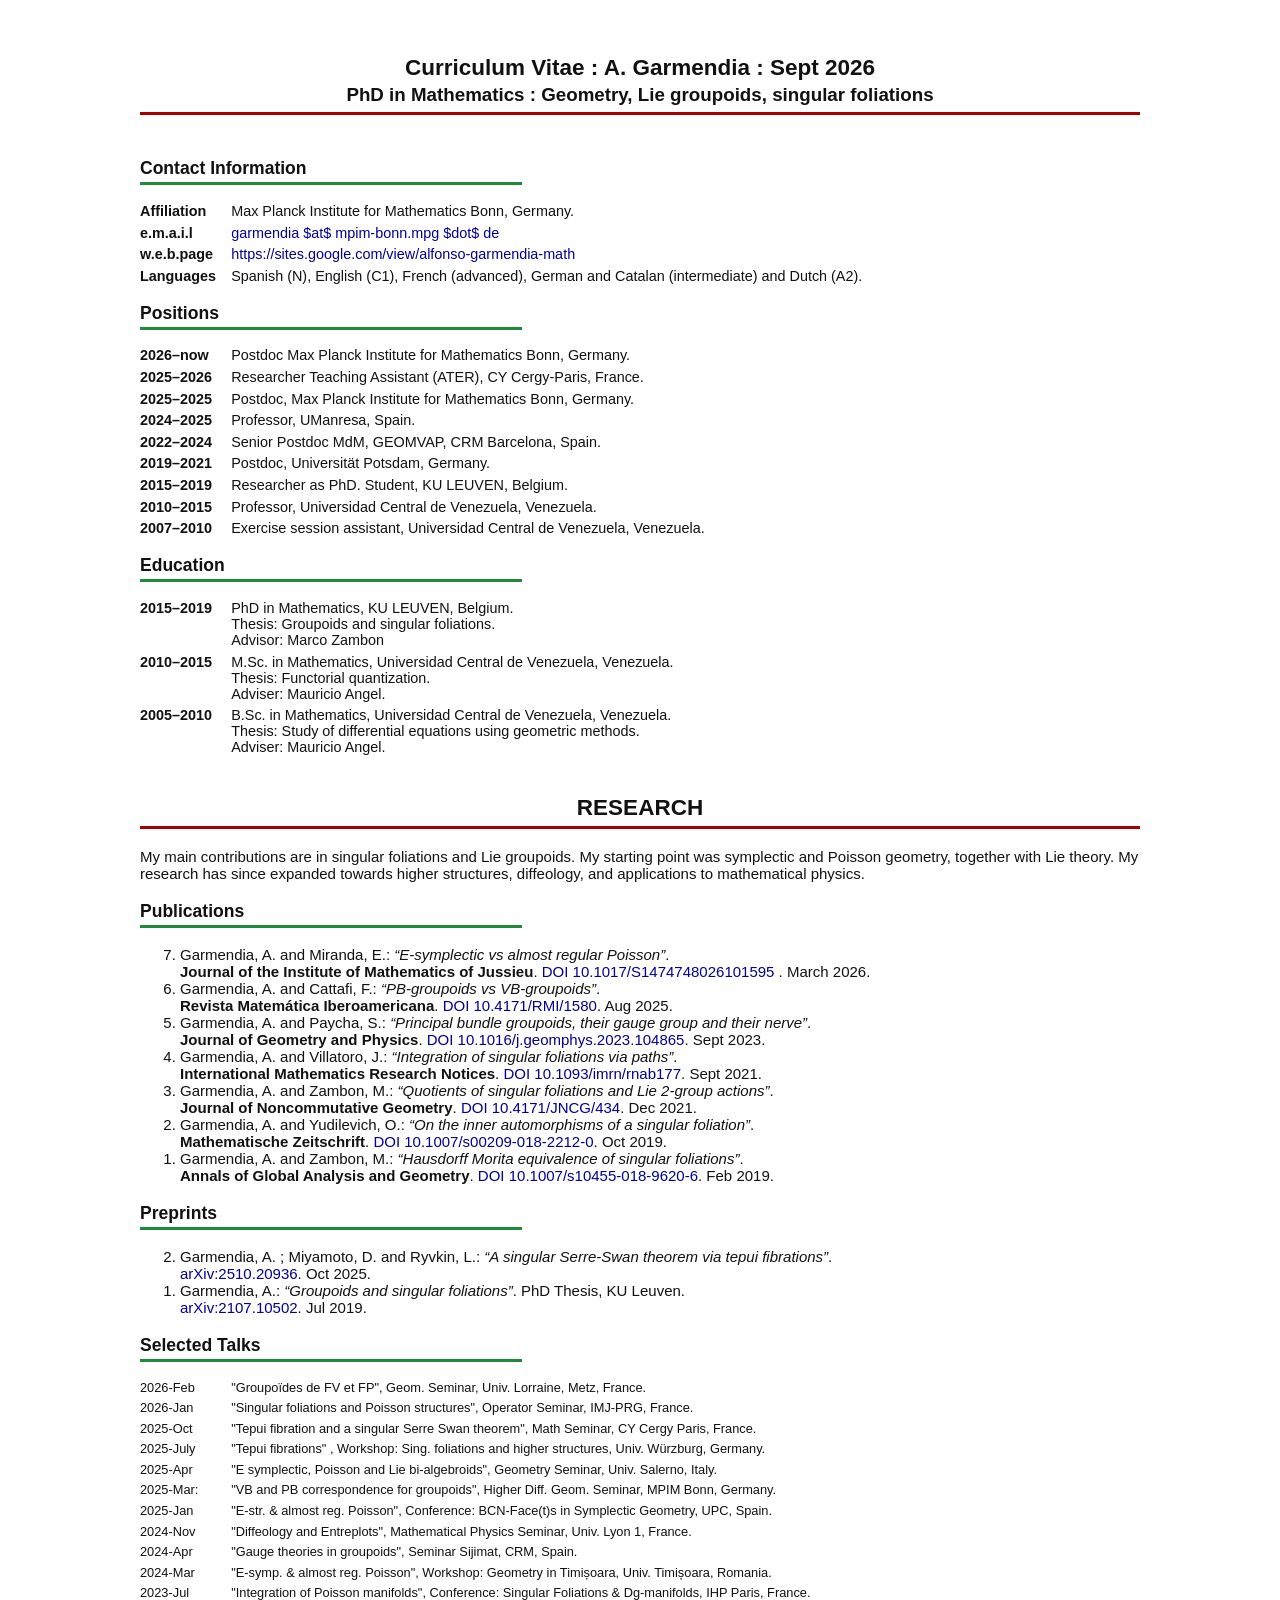
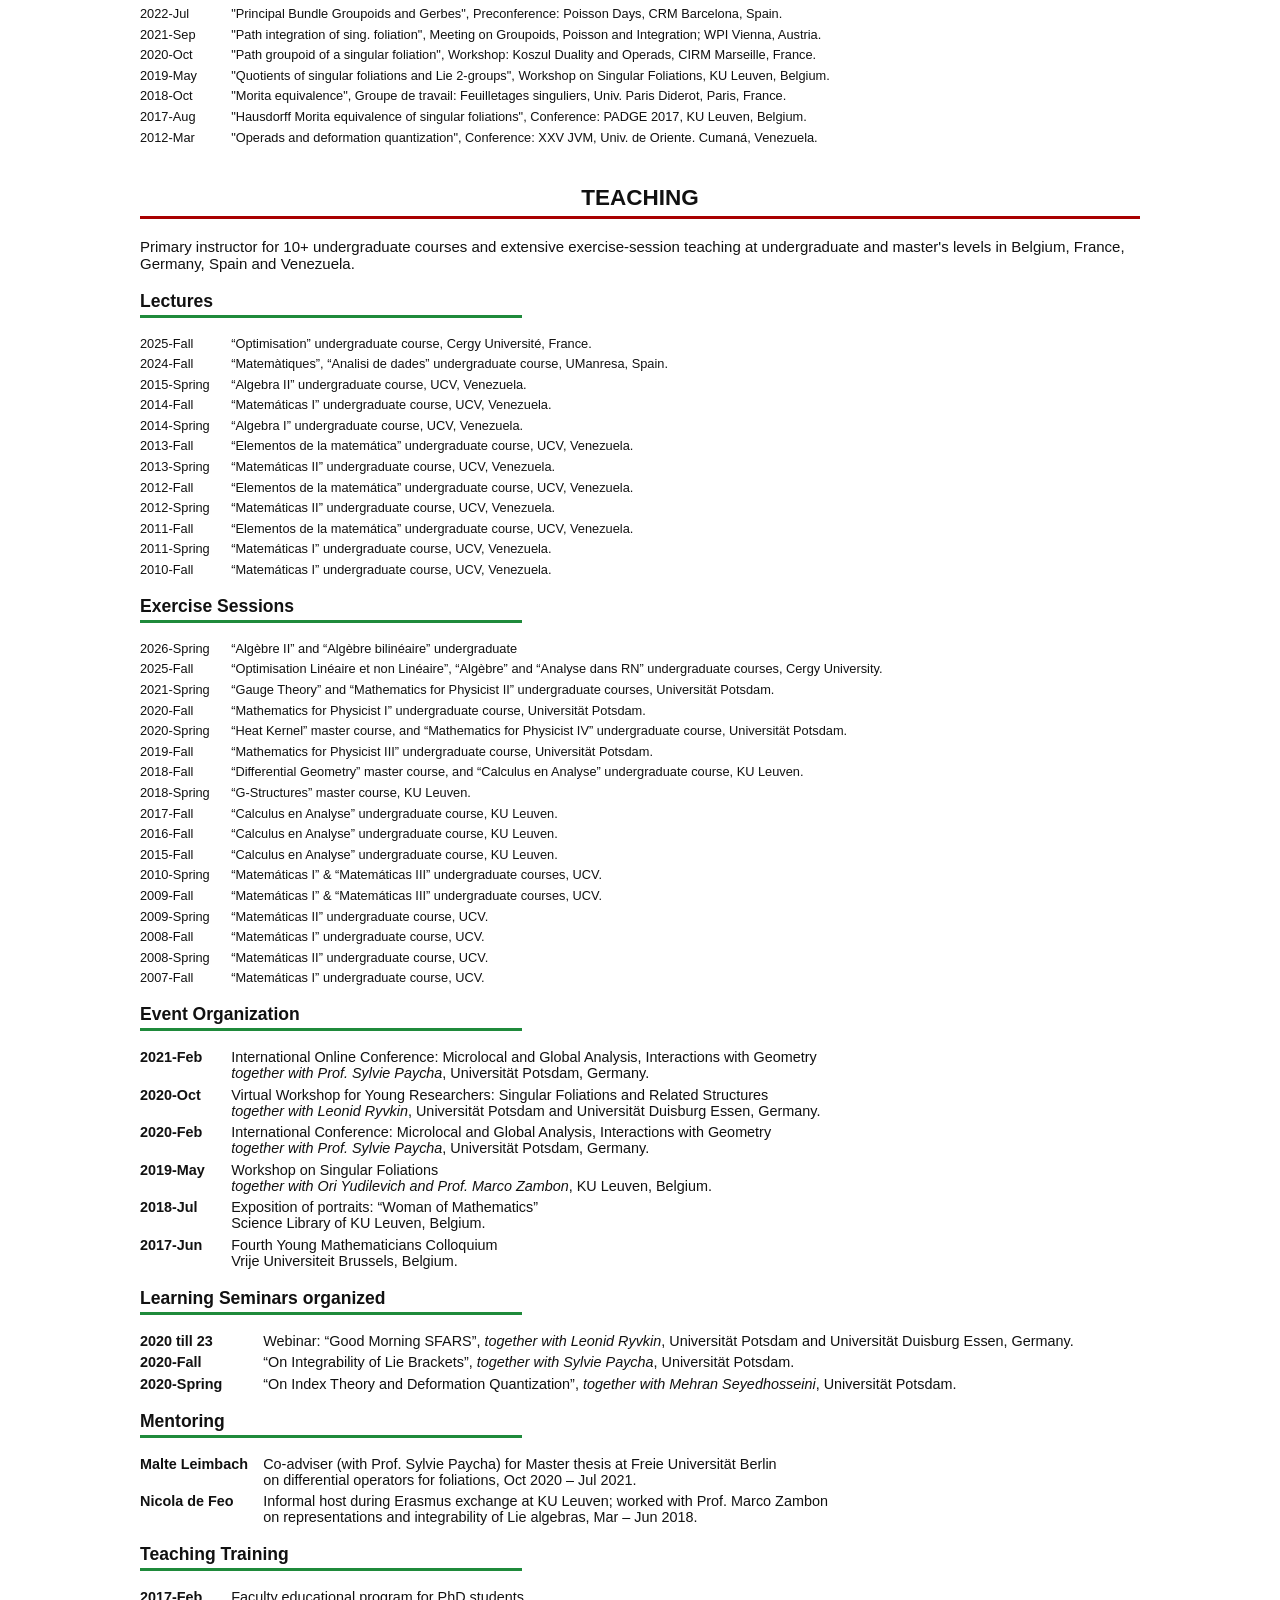
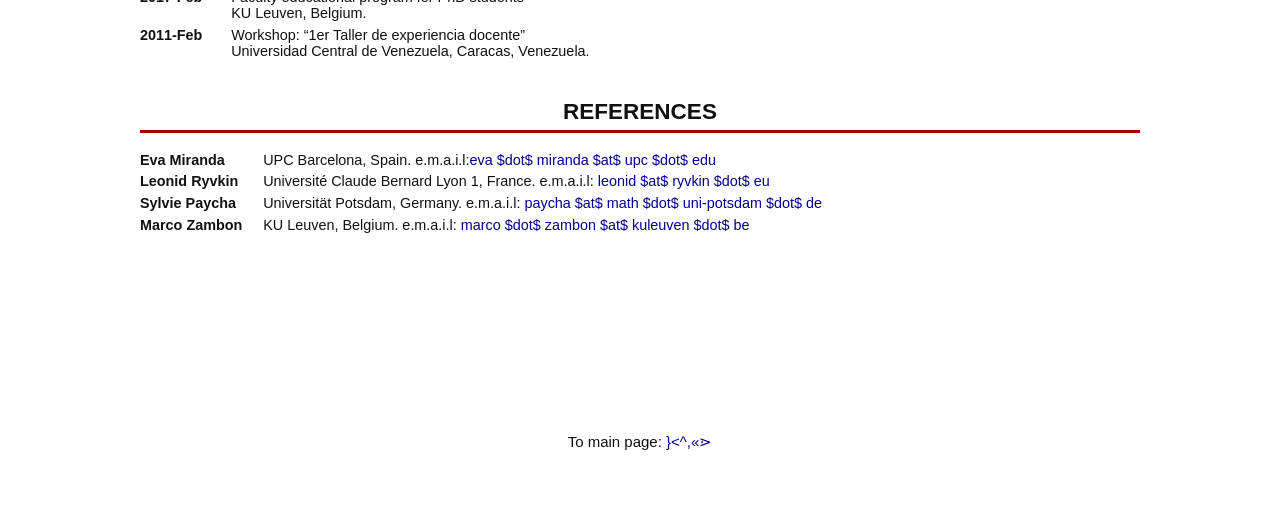
==== cv/index.html @ bbdfc066 "Add footer with link to main page Added a footer with a link to the main page." ====
<!DOCTYPE html>
<html lang="en">


<!-- ////////// POSITIONS, EDUCATION, RESEARCH, PREPRINTS, TALKS ////////// -->
  <head>
	<link rel="stylesheet" href="../styles/cvstyles.css">
    <meta charset="utf-8">
    <meta name="author" content="CV A. Garmendia">
    <meta name="description" content="A. Garmendia's cv">
	<meta name="viewport" content="width=device-width, initial-scale=1.0">
    <title>CV A. Garmendia</title>
    <style>
    	@media print {
    	.page-break {
    	page-break-after: always; 
    	break-before: page;        
    	}
    	.no-break {
    	break-inside: avoid;
    	page-break-inside: avoid; 
    	}
    	.page-end {
        display: none;
    	}
    	}
    </style> <!-- /A1\SOL/\f0-M\n5/DAY-->
  </head>
  
  <body>
    
    <header>
      <div class="htaco">
      <!--	<div style="margin-top: 20px;"></div>
       	<hr style="border: 2px solid var(--col); width: 100%;"> -->
      	<h2 class="bhsec">
			Curriculum Vitae : <br class="mob"> A. Garmendia : Sept 2026 <br>
			<small> PhD in Mathematics :<br class="mob"> Geometry, Lie groupoids, singular foliations </small> 
		</h2>
      </div>
    </header>
    
    <main>
    	
 <div style="margin-top: -10px;"></div>
 <div class="taco">


<!-- ////////// CONTACT ////////// -->
	 
	 <h3 class="hsec">Contact Information</h3>
	<dl class="cvlist">
		 
		<dt>Affiliation</dt>
		<dd>Max Planck Institute for Mathematics Bonn, Germany.</dd>
			
		<dt>e.m.a.i.l</dt>
		<dd style="color:var(--lcol)">garmendia $at$ mpim-bonn.mpg $dot$ de</dd>
			
		<dt>w.e.b.page</dt>
		<dd><a href="https://sites.google.com/view/alfonso-garmendia-math">https://sites.google.com/view/alfonso-garmendia-math</a></dd>

		<dt>Languages</dt>
		<dd>Spanish (N), English (C1), French (advanced), German and Catalan (intermediate) and Dutch (A2).</dd>
		
	
	</dl>

<!-- ////////// POSITIONS ////////// -->
	 
<h3 class="hsec">Positions</h3>
	<dl class="cvlist">
		 
		<dt>2026–now </dt>
		<dd> Postdoc Max Planck Institute for Mathematics Bonn, Germany.</dd>
			
		<dt>2025–2026</dt>
		<dd>Researcher Teaching Assistant (ATER), CY Cergy-Paris, France.</dd>
			
		<dt>2025–2025</dt>
		<dd>Postdoc, Max Planck Institute for Mathematics Bonn, Germany.</dd>
		
		<dt>2024–2025</dt>
		<dd>Professor, UManresa, Spain.</dd>
		
		<dt>2022–2024</dt>
		<dd>Senior Postdoc MdM, GEOMVAP, CRM Barcelona, Spain.</dd>
		
		<dt>2019–2021</dt>
		<dd>Postdoc, Universität Potsdam, Germany.</dd>
		
		<dt>2015–2019</dt>
		<dd>Researcher as PhD. Student, KU LEUVEN, Belgium.</dd>
		
		<dt>2010–2015</dt>
		<dd>Professor, Universidad Central de Venezuela, Venezuela.</dd>
		
		<dt>2007–2010</dt>
		<dd>Exercise session assistant, Universidad Central de Venezuela, Venezuela.</dd>
	
	</dl>


<!-- ////////// EDUCATION ////////// -->
	 
<h3 class="hsec">Education</h3>
	<dl class="cvlist">
		
		<dt>2015–2019</dt>
		<dd>PhD in Mathematics, KU LEUVEN, Belgium.<br>
			Thesis: Groupoids and singular foliations.<br>
			Advisor: Marco Zambon
		</dd>
				
		<dt>2010–2015</dt>
		<dd>M.Sc. in Mathematics, Universidad Central de Venezuela, Venezuela.<br>
		Thesis: Functorial quantization.<br>
			Adviser: Mauricio Angel.
		</dd>
							
		<dt>2005–2010</dt>
		<dd>B.Sc. in Mathematics, Universidad Central de Venezuela, Venezuela.<br>
			Thesis: Study of differential equations using geometric methods.<br>
			Adviser: Mauricio Angel.
		</dd>
					
	</dl>


<!-- ////////// RESEARCH ////////// -->
 
<div class="no-break">		    
 
 <h2 class="bhsec">RESEARCH</h2>
 	
 <p>My main contributions are in singular foliations and Lie groupoids. My starting point was symplectic and Poisson geometry, together with Lie theory.<br class="mob"> My research has since expanded towards higher structures, diffeology, and applications to mathematical physics.</p>
	
 	<h3 class="hsec"> Publications</h3>
 		<ol reversed>
		 
			<li>Garmendia, A. and Miranda, E.: <i>“E-symplectic vs almost regular Poisson”</i>. <br>
				<strong>Journal of the Institute of Mathematics of Jussieu</strong>.<br class="mob">
 				<a href="https://doi.org/10.1017/S1474748026101595"> DOI 10.1017/S1474748026101595  </a>.  March 2026.
 			</li>
			
 			<li>Garmendia, A. and Cattafi, F.: <i>“PB-groupoids vs VB-groupoids”</i>. <br>
				<strong>Revista Matemática Iberoamericana</strong>.<br class="mob">
 				<a href="https://ems.press/journals/rmi/articles/14299013"> DOI 10.4171/RMI/1580</a>. Aug 2025.
 			</li>
			
 			<li>Garmendia, A. and Paycha, S.: <i>“Principal bundle groupoids, their gauge group and their nerve”</i>. <br>
 				<strong>Journal of Geometry and Physics</strong>.<br class="mob">
 				<a href="https://doi.org/10.1016/j.geomphys.2023.104865" target="_blank">DOI 10.1016/j.geomphys.2023.104865</a>. Sept 2023.
 			</li>
			
 			<li>Garmendia, A. and Villatoro, J.: <i>“Integration of singular foliations via paths”</i>. <br>
 				<strong>International Mathematics Research Notices</strong>.<br class="mob">
 				<a href="https://doi.org/10.1093/imrn/rnab177" target="_blank">DOI 10.1093/imrn/rnab177</a>. Sept 2021.
 			</li>
			
 			<li>Garmendia, A. and Zambon, M.: <i>“Quotients of singular foliations and Lie 2-group actions”</i>.<br> 
 				<strong>Journal of Noncommutative Geometry</strong>.<br class="mob">
				<a href="https://ems.press/journals/jncg/articles/3769636" target="_blank">DOI 10.4171/JNCG/434</a>. Dec 2021.
 			</li>
			
			
 			<li>Garmendia, A. and Yudilevich, O.: <i>“On the inner automorphisms of a singular foliation”</i>. <br>
 				<strong>Mathematische Zeitschrift</strong>.<br class="mob"> <a href="https://doi.org/10.1007/s00209-018-2212-0" target="_blank">DOI 10.1007/s00209-018-2212-0</a>. Oct 2019.
 			</li>
			
 			<li>Garmendia, A. and Zambon, M.: <i>“Hausdorff Morita equivalence of singular foliations”</i>. <br>
 				<strong>Annals of Global Analysis and Geometry</strong>.<br class="mob">
				<a href="https://doi.org/10.1007/s10455-018-9620-6" target="_blank">DOI 10.1007/s10455-018-9620-6</a>. Feb 2019.
 			</li>
		
 		</ol>

<!-- ////////// PREPRINTS ////////// -->
	 
 	<h3 class="hsec">Preprints</h3>
 		<ol reversed>
		 
			<li>Garmendia, A. ; Miyamoto, D. and Ryvkin, L.: <i>“A singular Serre-Swan theorem via tepui fibrations”</i>. <br>
 				<a href="https://arxiv.org/abs/2510.20936" target="_blank">arXiv:2510.20936</a>. Oct 2025.
 			</li>
			
 			<li>Garmendia, A.: <i>“Groupoids and singular foliations”</i>. PhD Thesis, KU Leuven. <br>
 				<a href="https://arxiv.org/abs/2107.10502" target="_blank">arXiv:2107.10502</a>. Jul 2019.
 			</li>
		
 		</ol>
</div>
<!-- ////////// TALKS ////////// -->
	
<h3 class="hsec">Selected Talks</h3>
 	<dl class="scvlist">
		
		<dt>2026-Feb</dt>
		<dd>"Groupoïdes de FV et FP", Geom. Seminar, Univ. Lorraine, Metz, France.</dd>
		
		<dt>2026-Jan</dt>
		<dd>"Singular foliations and Poisson structures", Operator Seminar, IMJ-PRG, France.</dd>

		<dt>2025-Oct</dt>
		<dd>"Tepui fibration and a singular Serre Swan theorem", Math Seminar, CY Cergy Paris, France.</dd>
		
       <!-- <dt>2025-Aug: Tepui fibration: Fibrations whose fibers jump dimension and with a notion of smoothness</dt>
		<dd> Higher Differential Geometry Seminar, MPIM Bonn, Germany.</dd> -->
		
		<dt>2025-July </dt>
		<dd>"Tepui fibrations" , Workshop: Sing. foliations and higher structures, Univ. Würzburg, Germany.</dd>
		
	<!--	<dt>2025-May</dt>
 		<dd> "E symplectic and almost regular Poisson", Symplectic Seminar, Uni Köln, Germany.</dd>
		-->
		
		<dt>2025-Apr</dt>
 		<dd> "E symplectic, Poisson and Lie bi-algebroids", Geometry Seminar, Univ. Salerno, Italy.</dd>
 					
 		<dt>2025-Mar:</dt>
 		<dd>"VB and PB correspondence for groupoids", Higher Diff. Geom. Seminar, MPIM Bonn, Germany.</dd>
 			
 	    <dt>2025-Jan</dt>
 		<dd>"E-str. & almost reg. Poisson", Conference: BCN-Face(t)s in Symplectic Geometry, UPC, Spain.</dd>
 				
 		<dt>2024-Nov</dt>
 		<dd>"Diffeology and Entreplots", Mathematical Physics Seminar, Univ. Lyon 1, France.</dd>
 					
	<dt>2024-Apr</dt>
 		<dd>"Gauge theories in groupoids", Seminar Sijimat, CRM, Spain.</dd>
 						
  	<!--		<dt>2024-Mar: E-symplectic and almost regular Poisson</dt>
 		<dd>b-Day, Universitat Politècnica de Catalunya, Spain.</dd> 
		-->
 							
 		<dt>2024-Mar</dt>
 		<dd>"E-symp. & almost reg. Poisson", Workshop: Geometry in Timișoara, Univ. Timișoara, Romania.</dd>
 						
 		<dt>2023-Jul</dt>
 		<dd>"Integration of Poisson manifolds", Conference: Singular Foliations & Dg-manifolds, IHP Paris, France.</dd>
 									
 	<!--	<dt>2023-Jan: Groupoids and Deformation quantization</dt>
 		<dd>44th Winter School on Geometry and Physics, Srní, Czech Republic.</dd> -->
 										
 		<dt>2022-Jul</dt>
 		<dd>"Principal Bundle Groupoids and Gerbes", Preconference: Poisson Days, CRM Barcelona, Spain.</dd>

 		<dt>2021-Sep </dt>
 		<dd>"Path integration of sing. foliation", Meeting on Groupoids, Poisson and Integration; WPI Vienna, Austria.</dd>
 												
 		<dt>2020-Oct</dt>
 		<dd>"Path groupoid of a singular foliation", Workshop: Koszul Duality and Operads, CIRM Marseille, France.</dd>
																		
 		<dt>2019-May</dt>
 		<dd>"Quotients of singular foliations and Lie 2-groups", Workshop on Singular Foliations, KU Leuven, Belgium.</dd>
 															
 		<dt>2018-Oct</dt>
 		<dd>"Morita equivalence", Groupe de travail: Feuilletages singuliers, Univ. Paris Diderot, Paris, France.</dd>
 																
 		<dt>2017-Aug</dt>
 		<dd>"Hausdorff Morita equivalence of singular foliations", Conference: PADGE 2017, KU Leuven, Belgium.</dd>

		<dt>2012-Mar</dt>
		<dd> "Operads and deformation quantization", Conference: XXV JVM, Univ. de Oriente. Cumaná, Venezuela. </dd>
		
	</dl>

 <!-- ========== TEACH ========== -->
<div class="no-break">
<!-- <div class="page-break"></div> -->
		 
 <h2 class="bhsec">TEACHING</h2>
	 
 	<p>Primary instructor for 10+ undergraduate courses and extensive exercise-session teaching at undergraduate and master's levels in Belgium, France, Germany, Spain and Venezuela.</p>
 	
 	<h3 class="hsec">Lectures</h3>
 		<dl class="scvlist">
		 
			<dt>2025-Fall</dt><dd>“Optimisation” undergraduate course, Cergy Université, France.</dd>
 			<dt>2024-Fall</dt><dd>“Matemàtiques”, “Analisi de dades” undergraduate course, UManresa, Spain.</dd>
 			<dt>2015-Spring</dt><dd>“Algebra II” undergraduate course, UCV, Venezuela.</dd>
 			<dt>2014-Fall</dt><dd>“Matemáticas I” undergraduate course, UCV, Venezuela.</dd>
 			<dt>2014-Spring</dt><dd>“Algebra I” undergraduate course, UCV, Venezuela.</dd>
 			<dt>2013-Fall</dt><dd>“Elementos de la matemática” undergraduate course, UCV, Venezuela.</dd>
 			<dt>2013-Spring</dt><dd>“Matemáticas II” undergraduate course, UCV, Venezuela.</dd>
 			<dt>2012-Fall</dt><dd>“Elementos de la matemática” undergraduate course, UCV, Venezuela.</dd>
 			<dt>2012-Spring</dt><dd>“Matemáticas II” undergraduate course, UCV, Venezuela.</dd>
 			<dt>2011-Fall</dt><dd>“Elementos de la matemática” undergraduate course, UCV, Venezuela.</dd>
 			<dt>2011-Spring</dt><dd>“Matemáticas I” undergraduate course, UCV, Venezuela.</dd>
 			<dt>2010-Fall</dt><dd>“Matemáticas I” undergraduate course, UCV, Venezuela.</dd>
		
		</dl>
</div>
 	<h3 class="hsec">Exercise Sessions</h3>

 		<dl class="scvlist">
		 
			<dt>2026-Spring</dt><dd> “Algèbre II” and “Algèbre bilinéaire” undergraduate </dd>
			<dt>2025-Fall</dt><dd>“Optimisation Linéaire et non Linéaire”, “Algèbre” and “Analyse dans RN” undergraduate courses, Cergy University. </dd>
 			<dt>2021-Spring</dt><dd>“Gauge Theory” and “Mathematics for Physicist II” undergraduate courses, Universität Potsdam.</dd>
 			<dt>2020-Fall</dt><dd>“Mathematics for Physicist I” undergraduate course, Universität Potsdam.</dd>
 			<dt>2020-Spring</dt><dd>“Heat Kernel” master course, and “Mathematics for Physicist IV” undergraduate course, Universität Potsdam.</dd>
 			<dt>2019-Fall</dt><dd>“Mathematics for Physicist III” undergraduate course, Universität Potsdam.</dd>
 			<dt>2018-Fall</dt><dd>“Differential Geometry” master course, and “Calculus en Analyse” undergraduate course, KU Leuven.</dd>
 			<dt>2018-Spring</dt><dd>“G-Structures” master course, KU Leuven.</dd>
 			<dt>2017-Fall</dt><dd>“Calculus en Analyse” undergraduate course, KU Leuven.</dd>
 			<dt>2016-Fall</dt><dd>“Calculus en Analyse” undergraduate course, KU Leuven.</dd>
 			<dt>2015-Fall</dt><dd>“Calculus en Analyse” undergraduate course, KU Leuven.</dd>
 			<dt>2010-Spring</dt><dd>“Matemáticas I” & “Matemáticas III” undergraduate courses, UCV.</dd>
 			<dt>2009-Fall</dt><dd>“Matemáticas I” & “Matemáticas III” undergraduate courses, UCV.</dd>
 			<dt>2009-Spring</dt><dd>“Matemáticas II” undergraduate course, UCV.</dd>
 			<dt>2008-Fall</dt><dd>“Matemáticas I” undergraduate course, UCV.</dd>
 			<dt>2008-Spring</dt><dd>“Matemáticas II” undergraduate course, UCV.</dd>
 			<dt>2007-Fall</dt><dd>“Matemáticas I” undergraduate course, UCV.</dd>
		
		</dl>

 	 <div class="no-break">	
 	<h3 class="hsec">Event Organization</h3>
 		<dl class="cvlist">
		 
 			<dt>2021-Feb</dt>
 			<dd>International Online Conference: Microlocal and Global Analysis, Interactions with Geometry<br>
 					<em>together with Prof. Sylvie Paycha</em>, Universität Potsdam, Germany.</dd>
 				
 			<dt>2020-Oct</dt>
 			<dd>Virtual Workshop for Young Researchers: Singular Foliations and Related Structures<br>
 					<em>together with Leonid Ryvkin</em>, Universität Potsdam and Universität Duisburg Essen, Germany.</dd>
 					
 			<dt>2020-Feb</dt>
 			<dd>International Conference: Microlocal and Global Analysis, Interactions with Geometry<br>
 					<em>together with Prof. Sylvie Paycha</em>, Universität Potsdam, Germany.</dd>
 						
 			<dt>2019-May</dt>
 			<dd>Workshop on Singular Foliations<br>
 					<em>together with Ori Yudilevich and Prof. Marco Zambon</em>, KU Leuven, Belgium.</dd>
 							
 			<dt>2018-Jul</dt>
 			<dd>Exposition of portraits: “Woman of Mathematics”<br>
 					Science Library of KU Leuven, Belgium.</dd>
 								
 			<dt>2017-Jun</dt>
 			<dd>Fourth Young Mathematicians Colloquium<br>
 				Vrije Universiteit Brussels, Belgium.</dd>
		
		</dl>
 		</div>

 	 	<div class="no-break">							
 	<h3 class="hsec"> Learning Seminars organized</h3>
 		<dl class="pcvlist">
 		 
			<dt>2020 till 23</dt>
 			<dd>Webinar: “Good Morning SFARS”, <em>together with Leonid Ryvkin</em>, Universität Potsdam and Universität Duisburg Essen, Germany.</dd>
 			<dt>2020-Fall</dt>
 			<dd>“On Integrability of Lie Brackets”, <em>together with Sylvie Paycha</em>, Universität Potsdam.</dd>
 			<dt>2020-Spring</dt>
 			<dd>“On Index Theory and Deformation Quantization”, <em>together with Mehran Seyedhosseini</em>, Universität Potsdam.</dd>
		
		</dl>
 	</div>				
 							
 	 <div class="no-break">							
 	<h3 class="hsec">Mentoring</h3>
 		<dl class="pcvlist">
 		 	
			<dt>Malte Leimbach</dt>
			<dd>Co-adviser (with Prof. Sylvie Paycha) for Master thesis at Freie Universität Berlin <br>
				on differential operators for foliations, Oct 2020 – Jul 2021.</dd>
 									
 			<dt>Nicola de Feo</dt>
 			<dd>Informal host during Erasmus exchange at KU Leuven; worked with Prof. Marco Zambon <br> 
				on representations and integrability of Lie algebras, Mar – Jun 2018.</dd>
		
		</dl>
 	</div>
 							
 	<div class="no-break">						
 	<h3 class="hsec">Teaching Training</h3>
 	<dl class="cvlist">
 		 
		<dt>2017-Feb</dt>
 		<dd>Faculty educational program for PhD students<br>
 				KU Leuven, Belgium.</dd>
 										
 		<dt>2011-Feb</dt>
 		<dd>Workshop: “1er Taller de experiencia docente”<br>
 				Universidad Central de Venezuela, Caracas, Venezuela.</dd>
	
	</dl>
 	</div>					
 									
 <div style="margin-top: 30px;"></div>



<!-- ========== REFERENCES ========== -->
<div class="no-break">
<h2 class="bhsec">REFERENCES</h2>

<div onselectstart="return false" onmousedown="return false">
<dl class="pcvlist">
 		 <!-- 
<dt> Iakovos Androulidakis</dt> <dd> National and Kapodistrian University of Athens, Greece. e.m.a.i.l:<br class="mob"> <span style="color:var(--lcol)"> iandroul $at$ math $dot$ uoa $dot$ gr </span> </dd>
<dt> Camille Laurent-Gengoux</dt> <dd> Université de Lorraine, France. e.m.a.i.l:  <br class="mob"> <span style="color:var(--lcol)"> camille $dot$ laurent-gengoux $at$ univ-lorraine $at$ fr </span> </dd>
-->
<dt> Eva Miranda</dt> <dd> UPC Barcelona, Spain. e.m.a.i.l:<br class="mob"><span style="color:var(--lcol)">eva $dot$ miranda $at$ upc $dot$ edu </span> </dd>
<dt>Leonid Ryvkin</dt> <dd>Université Claude Bernard Lyon 1, France. e.m.a.i.l:<br class="mob"> <span style="color:var(--lcol)">leonid $at$ ryvkin $dot$ eu </span></dd>
<dt>Sylvie Paycha</dt> <dd>Universität Potsdam, Germany. e.m.a.i.l: <br class="mob"> <span style="color:var(--lcol)">paycha $at$ math $dot$ uni-potsdam $dot$ de </span></dd>
<!-- 
<dt> Georges Skandalis</dt><dd> Université Paris Diderot, France. e.m_a_i_l:<br class="mob"> <span style="color:var(--lcol)"> skandalis@math.univ-paris-diderot.fr </span> </dd> 
-->
<dt>Marco Zambon</dt><dd> KU Leuven, Belgium. e.m.a.i.l:<br class="mob"> <span style="color:var(--lcol)"> marco $dot$ zambon $at$ kuleuven $dot$ be </span></dd>
	
</dl>
</div>
</div>

<footer class="page-end">
    To main page: <a href="https://sites.google.com/view/alfonso-garmendia-math/garmendia-home"> }<^,«⋗ </a>
	</footer>
  
</main>
</body>
</html> 

















<!-- /A1\SOL/\f0-M\n5/DAY-->
---- styles/cvstyles.css ----
:root {
    --col: #1F8A3B;
    --bcol: #a80000;
    --lcol: #030191;
}

body {
    margin: 0 auto;
    font-family: Arial, Helvetica, sans-serif;
    color: #111111;
    font-size: 15px;
    display: flex;
    flex-direction: column;
}

.htaco {
    width: 100%;
    max-width: 1000px;
    margin: auto;
    vertical-align: middle;
    text-align: center
}

.taco {
    width: 100%;
    max-width: 1000px;
    margin: auto;
    margin-bottom: 1cm;
}

/* .hsec {
    margin-top: 1.2rem;
    color: #111;
    text-decoration: underline;
    text-decoration-color: var(--col);
}*/

.hsec {
    margin-top: 1.2rem;
    color: #111;
    border-bottom: 3px solid var(--col);
    padding-bottom: 3px;
    width: 38.2%;
}

.bhsec {
    margin-top: 2.5rem;
    margin-bottom: 1.2rem;
    color: #111;
    border-bottom: 3px solid var(--bcol);
    padding-bottom: 5px;
    text-align: center
}

a {
    color: var(--lcol);
    text-decoration: none;
    transition: color 0.5s;
}

a:hover {
    color: #014991;
}

/* Navigation */

nav {
    display: flex;
    gap: 10px;
}


header a {
    font-size: larger;
    padding: 0 15px 0;
    margin: 0 auto auto auto;
    line-height: 2;
}

header h1 a {
    padding: 0;
}

header {
    padding: 15px;
}

figure {
   margin: 1em auto;
}

.cvlist {
    font-size: 0.9rem;
    display: grid;
    grid-template-columns: 5rem 1fr;
    column-gap: 0.7rem;
    row-gap: 0.35rem;
}


.scvlist {
    font-size: 0.8rem;
    display: grid;
    grid-template-columns: 5rem 1fr;
    column-gap: 0.7rem;
    row-gap: 0.35rem;
}

.cvlist dt,
.pcvlist dt {
    font-weight: 600;
}

.pcvlist {
    font-size: 0.9rem;
    display: grid;
    grid-template-columns: 7rem 1fr;
    column-gap: 0.7rem;
    row-gap: 0.35rem;
}


.cvlist dd,
.scvlist dd,
.pcvlist dd {
    margin: 0;
}


.mob {
  display: none;
}

.page-end {
    margin-top: 200px;
    padding-bottom: 40px;
    text-align: center;
}

@media (max-width: 600px) {
    .taco {
        width: calc(100% - 16px);
        padding: 0 8px;
    }

    .mob {
    display: block;
    }
}
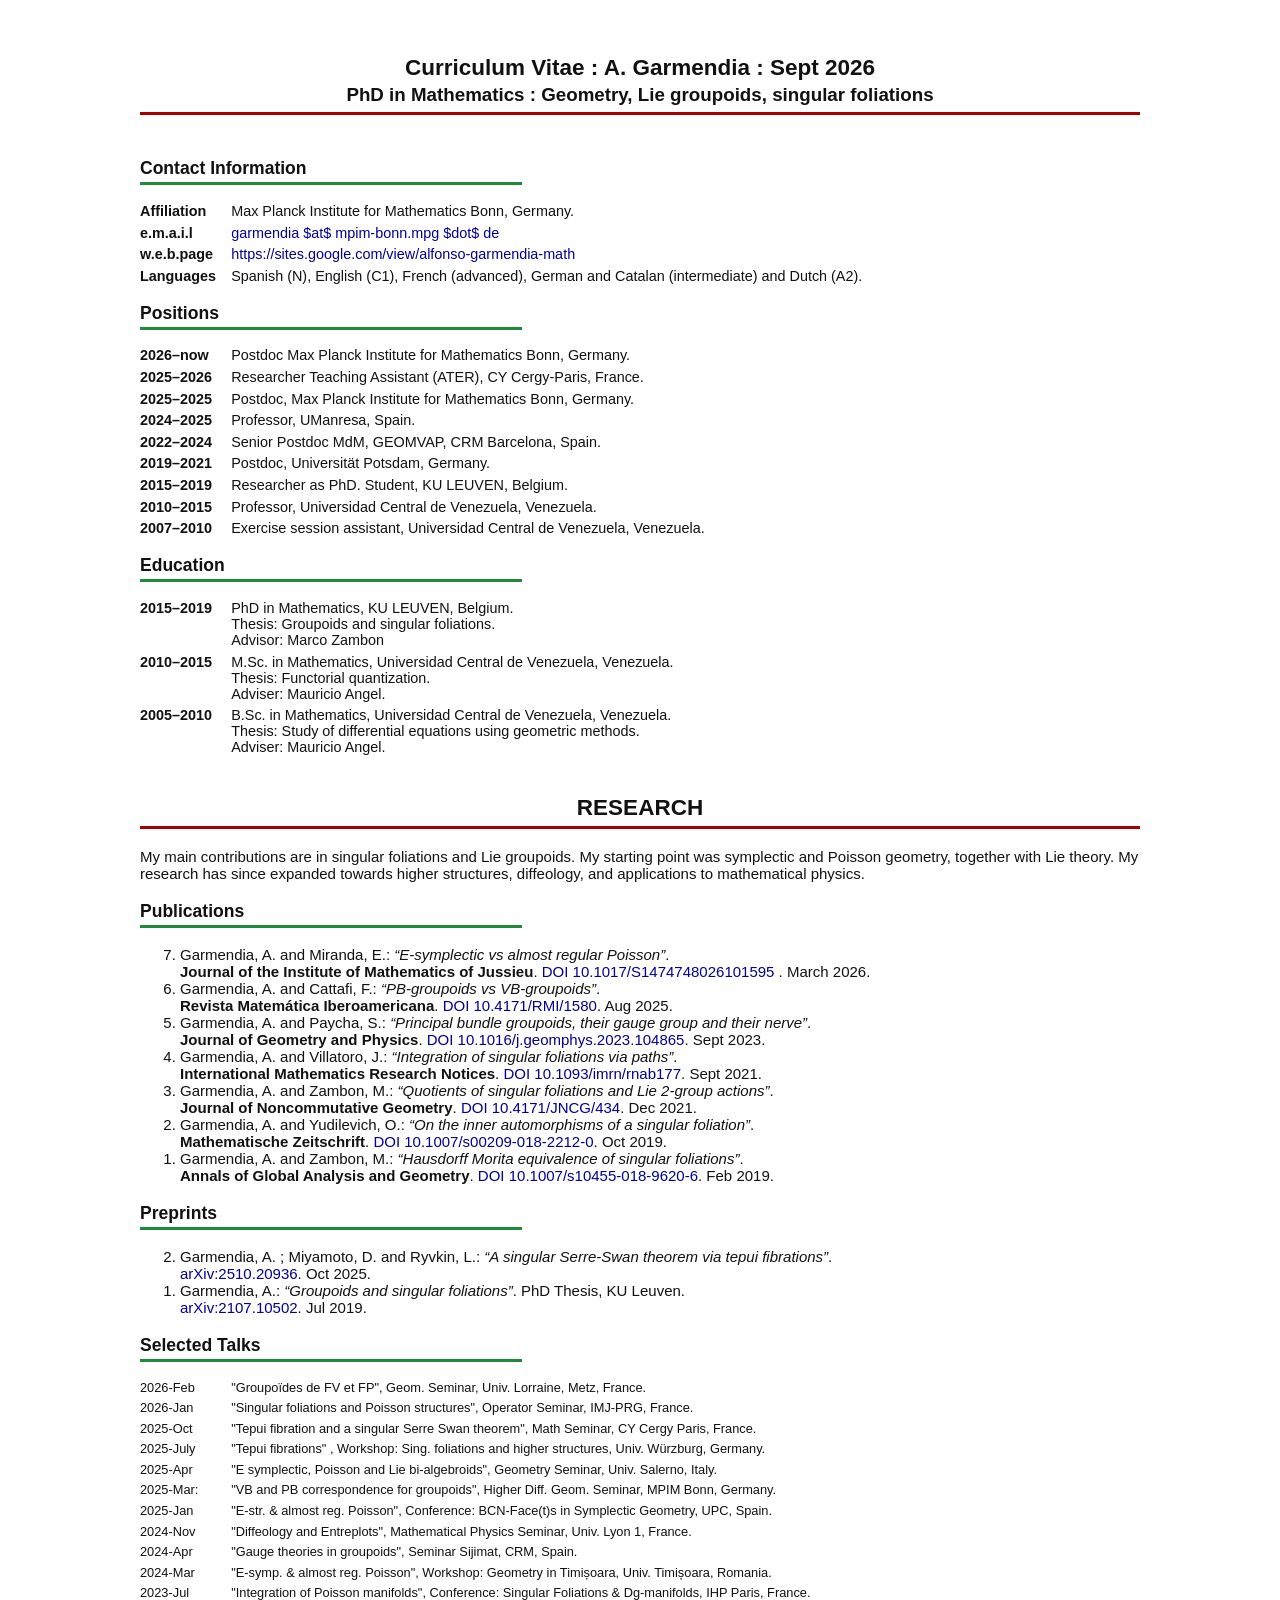
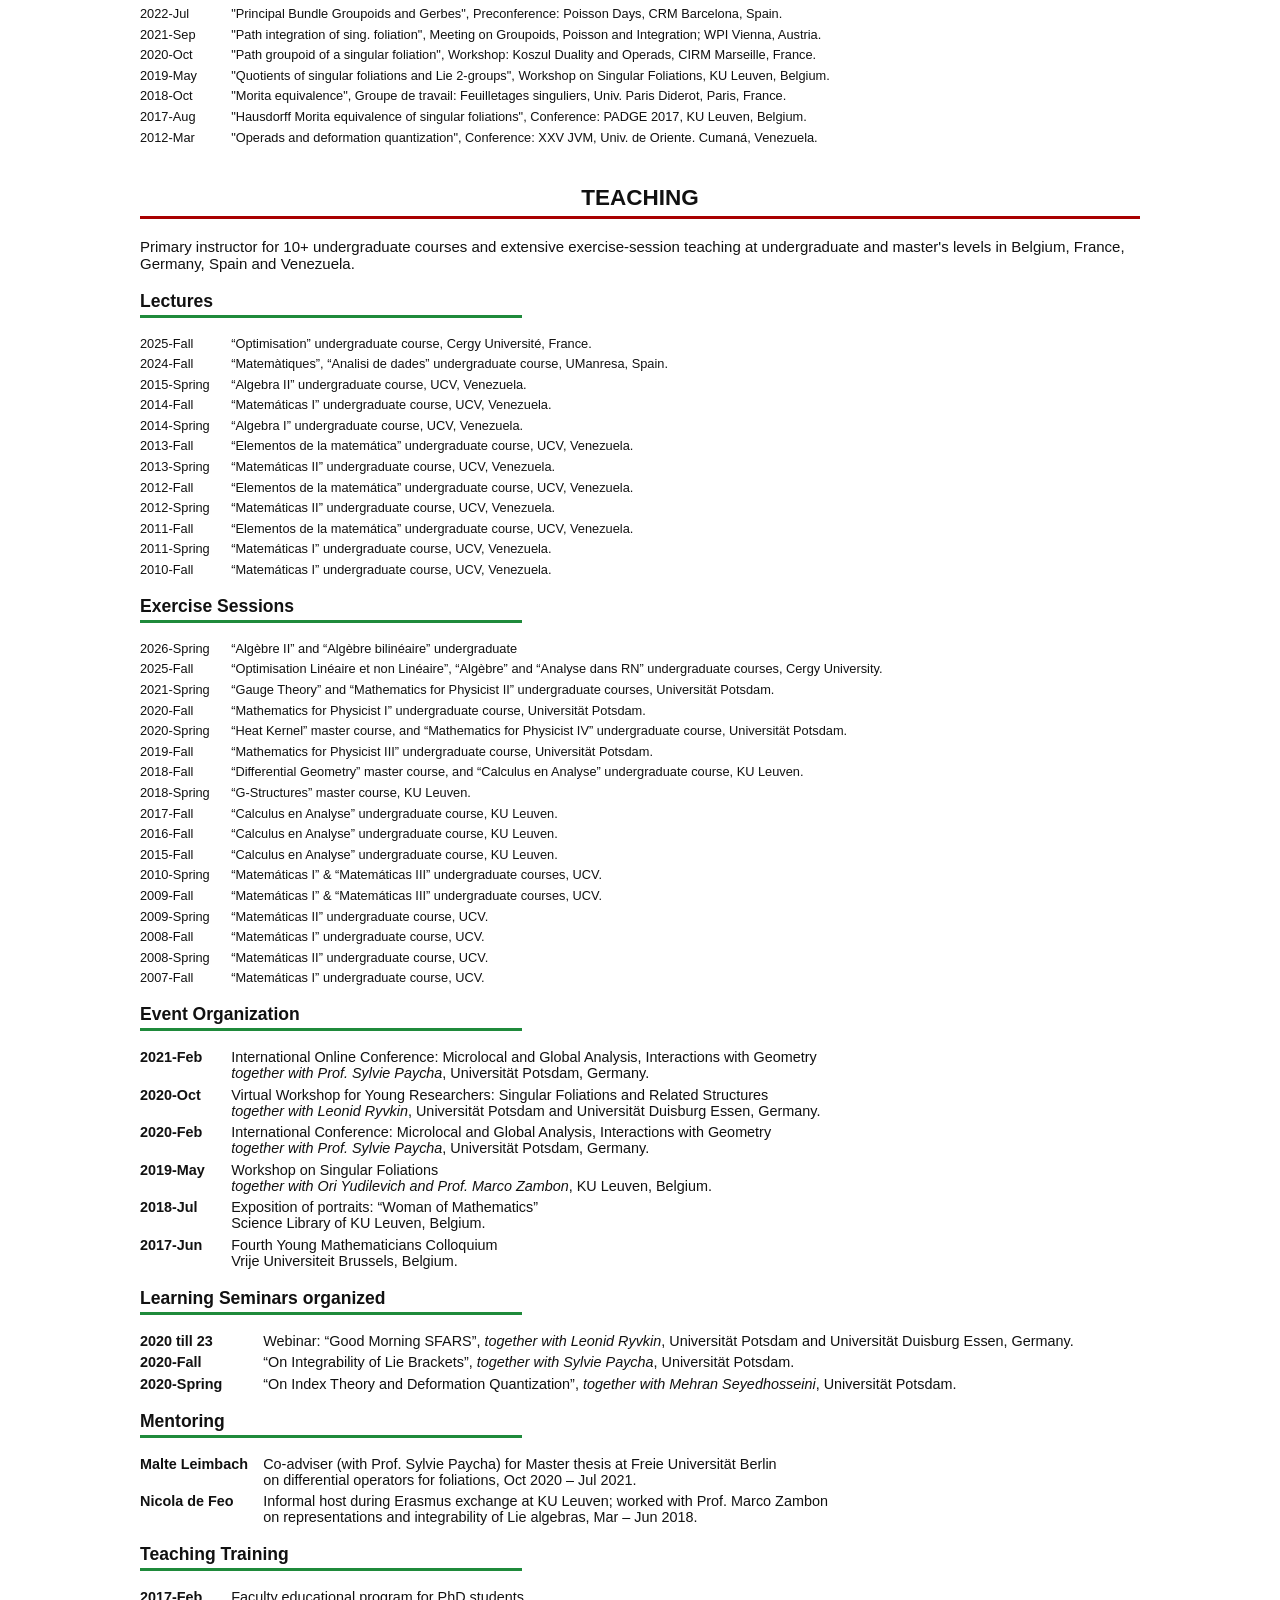
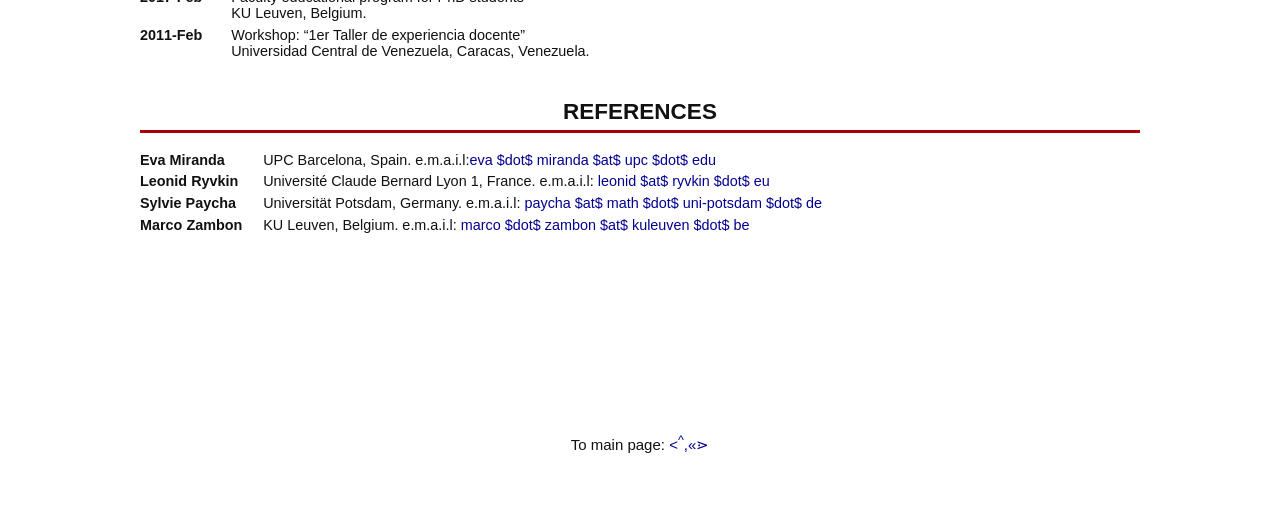
==== commit 6c124814: "Update footer link text in index.html" ====
--- a/cv/index.html
+++ b/cv/index.html
@@ -416,8 +416,9 @@
 </div>
 </div>
 
+
 <footer class="page-end">
-    To main page: <a href="https://sites.google.com/view/alfonso-garmendia-math/garmendia-home"> }<^,«⋗ </a>
+    To main page: <a href="https://sites.google.com/view/alfonso-garmendia-math/garmendia-home"> <<sup>^</sup>,«⋗ </a>
 	</footer>
   
 </main>
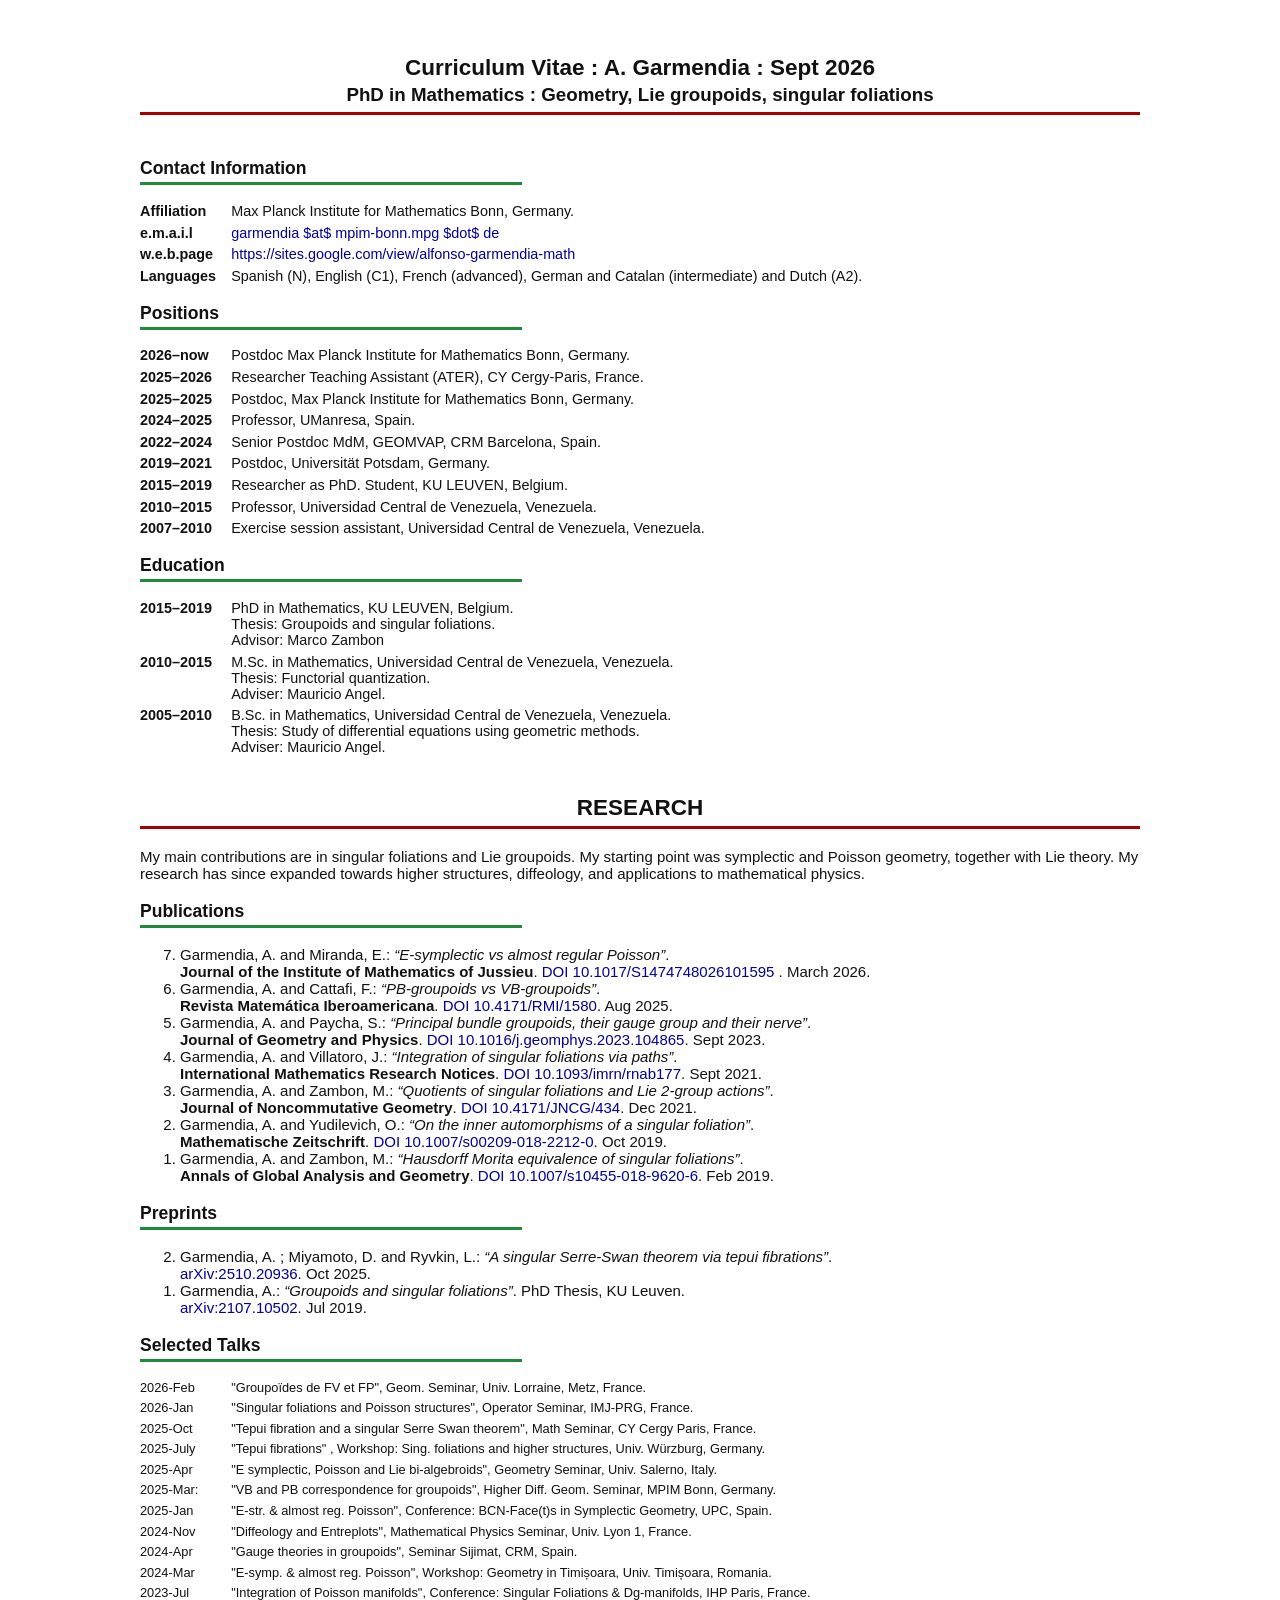
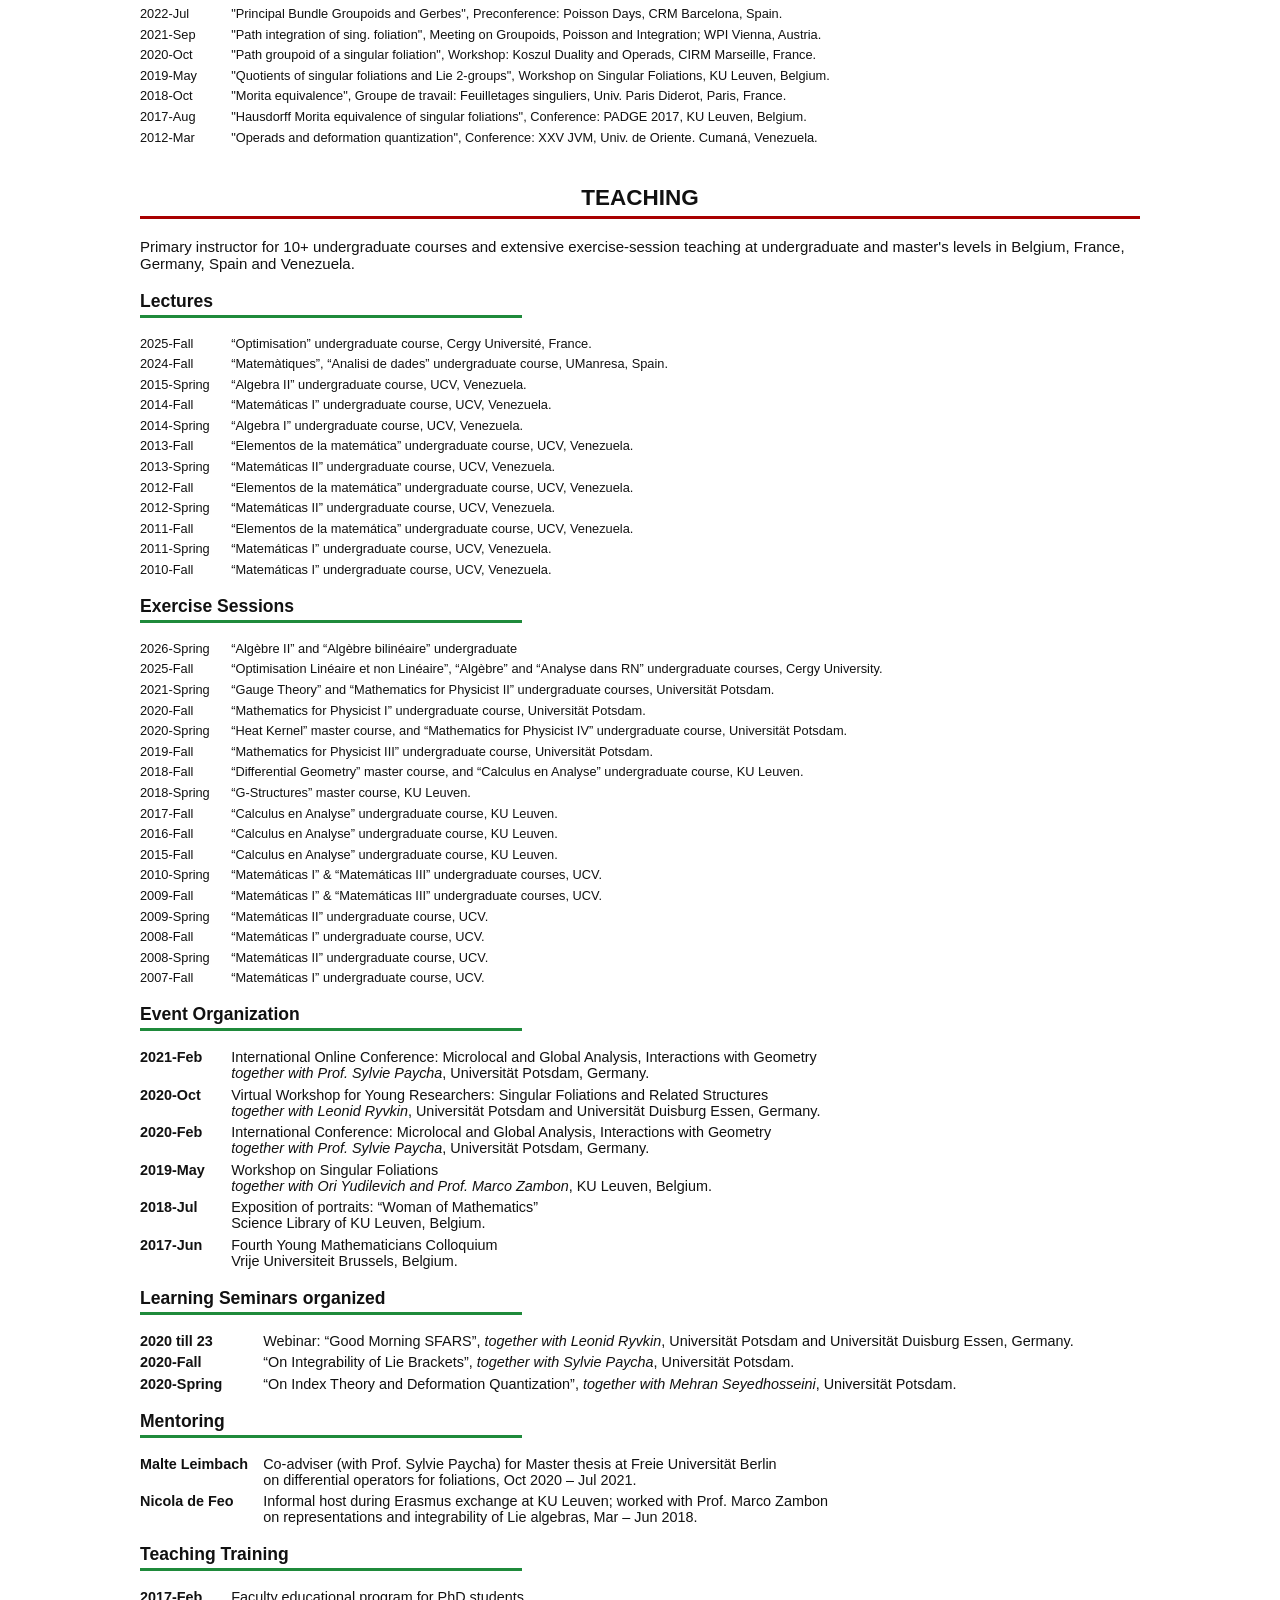
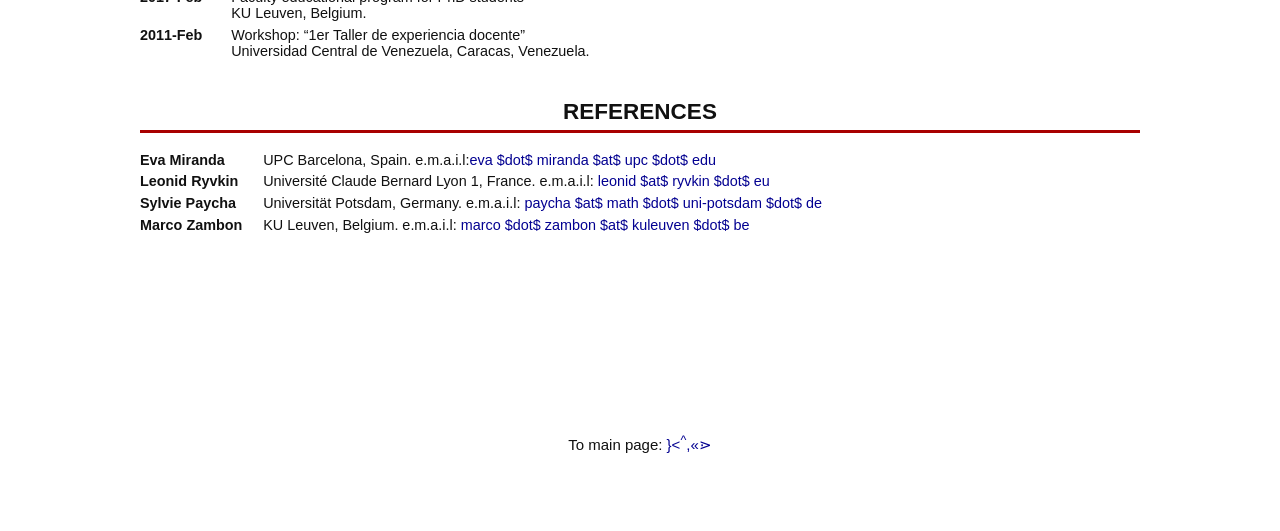
==== commit eabd6669: "Update index.html" ====
--- a/cv/index.html
+++ b/cv/index.html
@@ -418,7 +418,7 @@
 
 
 <footer class="page-end">
-    To main page: <a href="https://sites.google.com/view/alfonso-garmendia-math/garmendia-home"> <<sup>^</sup>,«⋗ </a>
+    To main page: <a href="https://sites.google.com/view/alfonso-garmendia-math/garmendia-home">  }<<sup>^</sup>,«⋗ </a>
 	</footer>
   
 </main>
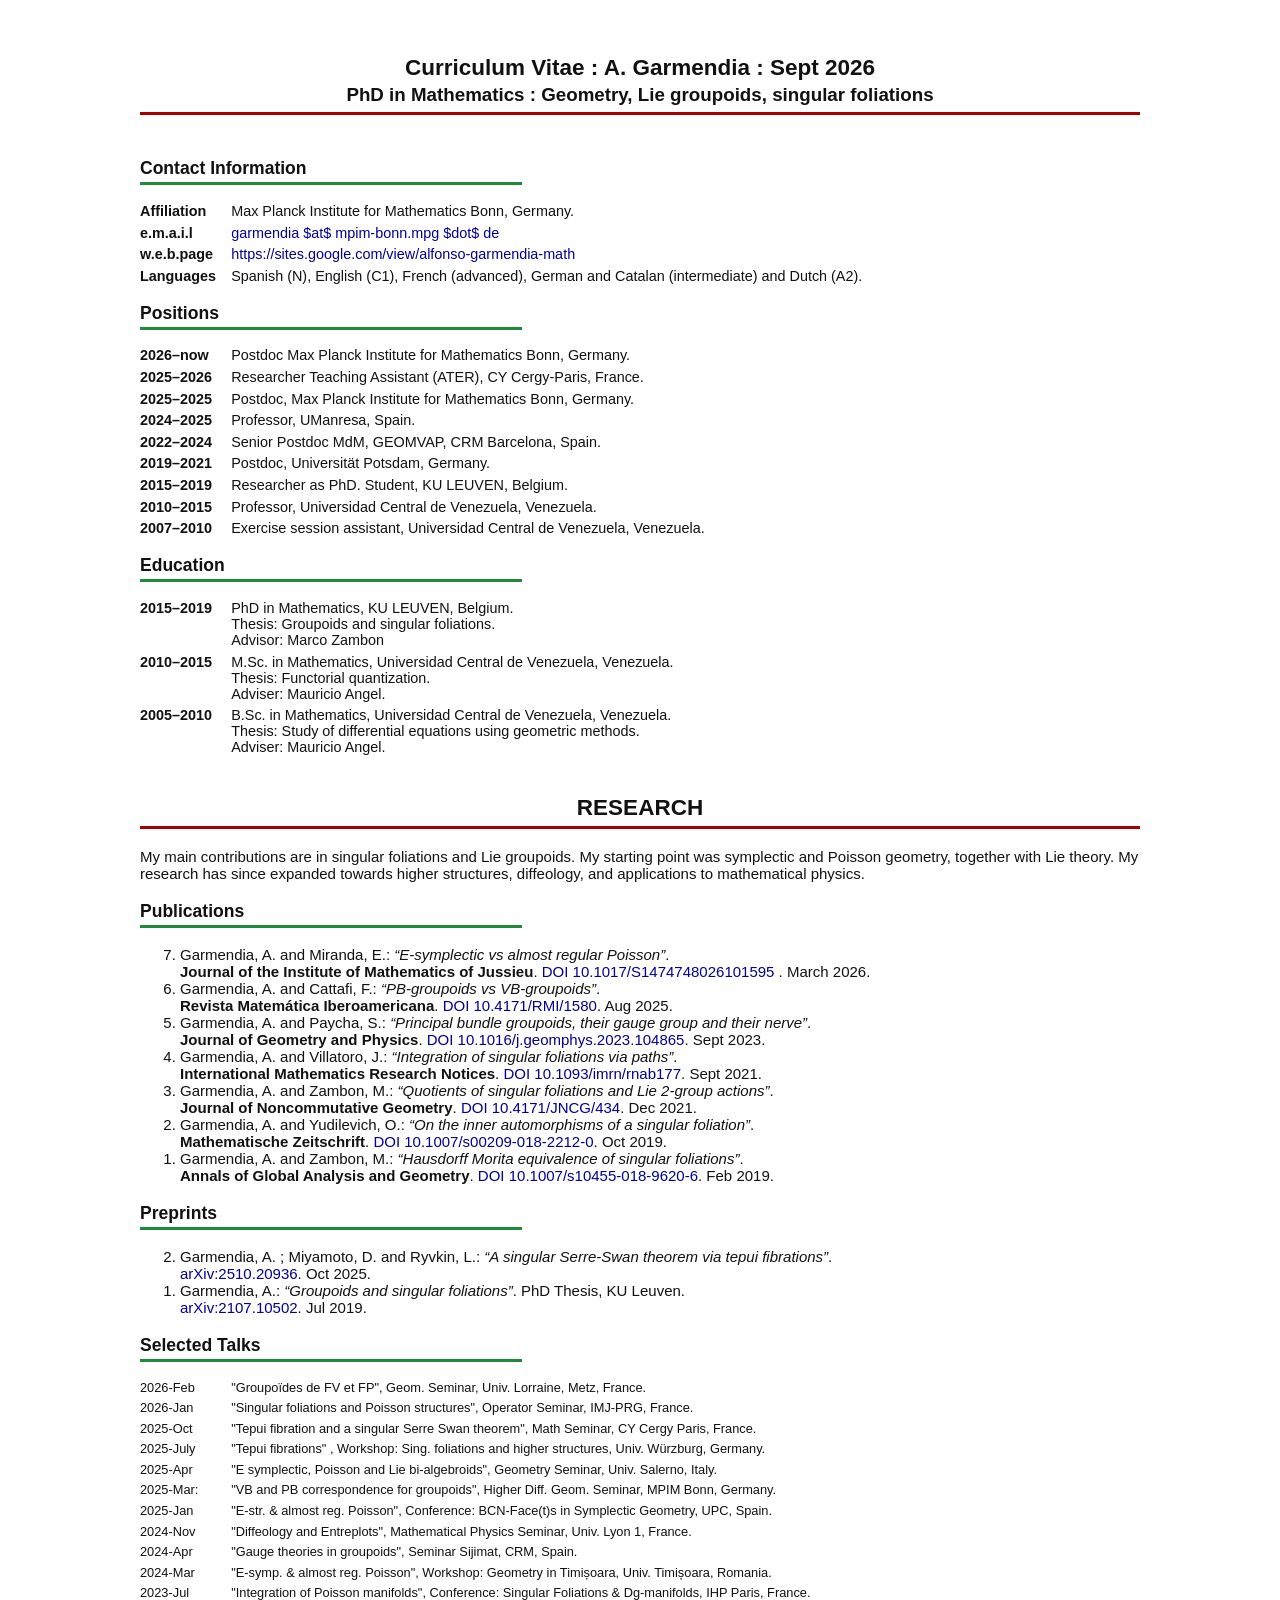
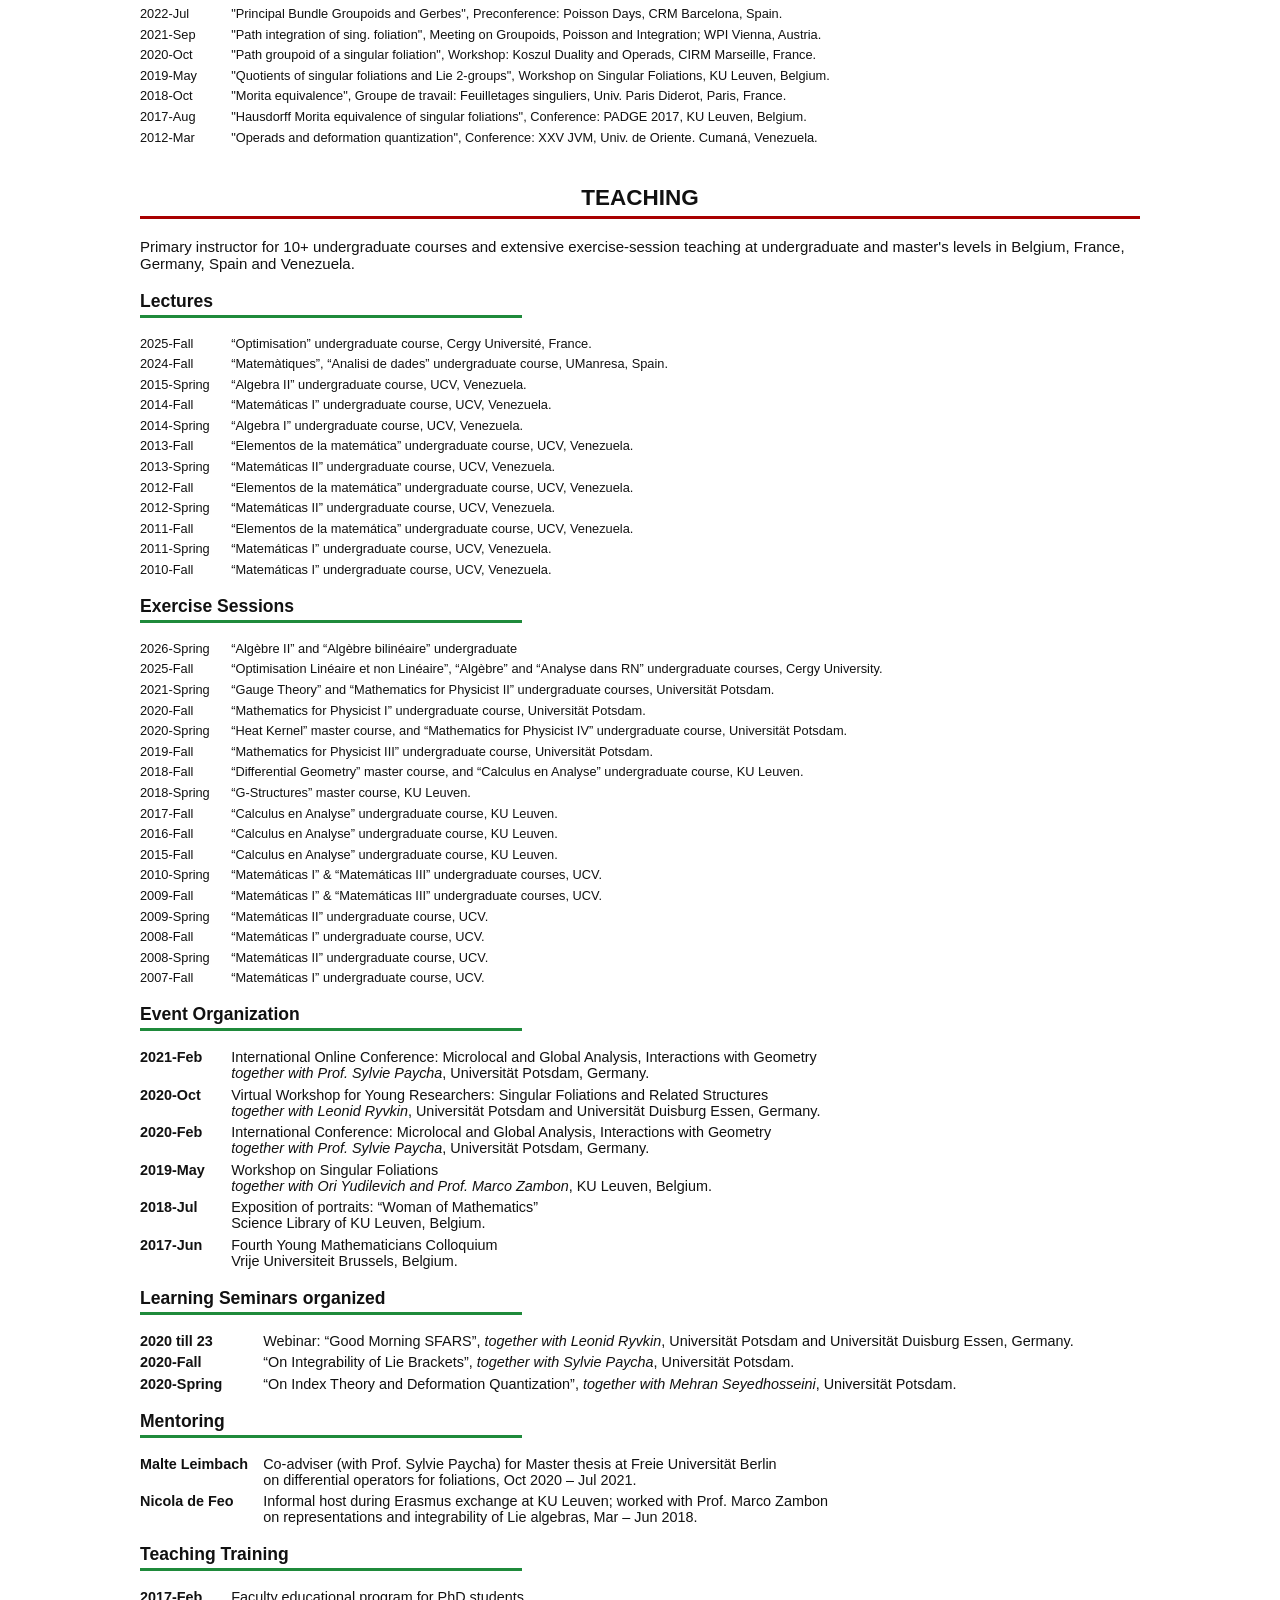
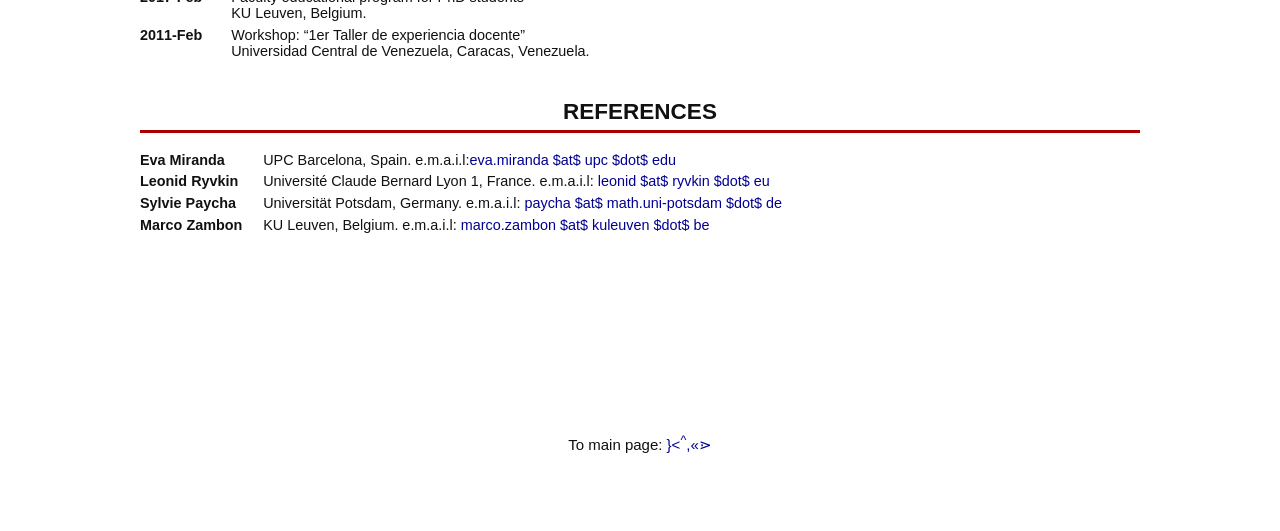
==== commit 8abd8b3b: "Update index.html" ====
--- a/cv/index.html
+++ b/cv/index.html
@@ -404,13 +404,13 @@
 <dt> Iakovos Androulidakis</dt> <dd> National and Kapodistrian University of Athens, Greece. e.m.a.i.l:<br class="mob"> <span style="color:var(--lcol)"> iandroul $at$ math $dot$ uoa $dot$ gr </span> </dd>
 <dt> Camille Laurent-Gengoux</dt> <dd> Université de Lorraine, France. e.m.a.i.l:  <br class="mob"> <span style="color:var(--lcol)"> camille $dot$ laurent-gengoux $at$ univ-lorraine $at$ fr </span> </dd>
 -->
-<dt> Eva Miranda</dt> <dd> UPC Barcelona, Spain. e.m.a.i.l:<br class="mob"><span style="color:var(--lcol)">eva $dot$ miranda $at$ upc $dot$ edu </span> </dd>
+<dt> Eva Miranda</dt> <dd> UPC Barcelona, Spain. e.m.a.i.l:<br class="mob"><span style="color:var(--lcol)">eva.miranda $at$ upc $dot$ edu </span> </dd>
 <dt>Leonid Ryvkin</dt> <dd>Université Claude Bernard Lyon 1, France. e.m.a.i.l:<br class="mob"> <span style="color:var(--lcol)">leonid $at$ ryvkin $dot$ eu </span></dd>
-<dt>Sylvie Paycha</dt> <dd>Universität Potsdam, Germany. e.m.a.i.l: <br class="mob"> <span style="color:var(--lcol)">paycha $at$ math $dot$ uni-potsdam $dot$ de </span></dd>
+<dt>Sylvie Paycha</dt> <dd>Universität Potsdam, Germany. e.m.a.i.l: <br class="mob"> <span style="color:var(--lcol)">paycha $at$ math.uni-potsdam $dot$ de </span></dd>
 <!-- 
 <dt> Georges Skandalis</dt><dd> Université Paris Diderot, France. e.m_a_i_l:<br class="mob"> <span style="color:var(--lcol)"> skandalis@math.univ-paris-diderot.fr </span> </dd> 
 -->
-<dt>Marco Zambon</dt><dd> KU Leuven, Belgium. e.m.a.i.l:<br class="mob"> <span style="color:var(--lcol)"> marco $dot$ zambon $at$ kuleuven $dot$ be </span></dd>
+<dt>Marco Zambon</dt><dd> KU Leuven, Belgium. e.m.a.i.l:<br class="mob"> <span style="color:var(--lcol)"> marco.zambon $at$ kuleuven $dot$ be </span></dd>
 	
 </dl>
 </div>
--- a/styles/cvstyles.css
+++ b/styles/cvstyles.css
@@ -22,6 +22,13 @@
 }
 
 .taco {
+    width: 100%;
+    max-width: 1000px;
+    margin: auto;
+    margin-bottom: 1cm;
+}
+
+.taconp {
     width: 100%;
     max-width: 1000px;
     margin: auto;
@@ -142,6 +149,10 @@
         width: calc(100% - 16px);
         padding: 0 8px;
     }
+    .taconp {
+        width: calc(100% - 16px);
+        padding: 0 8px;
+    }
 
     .mob {
     display: block;
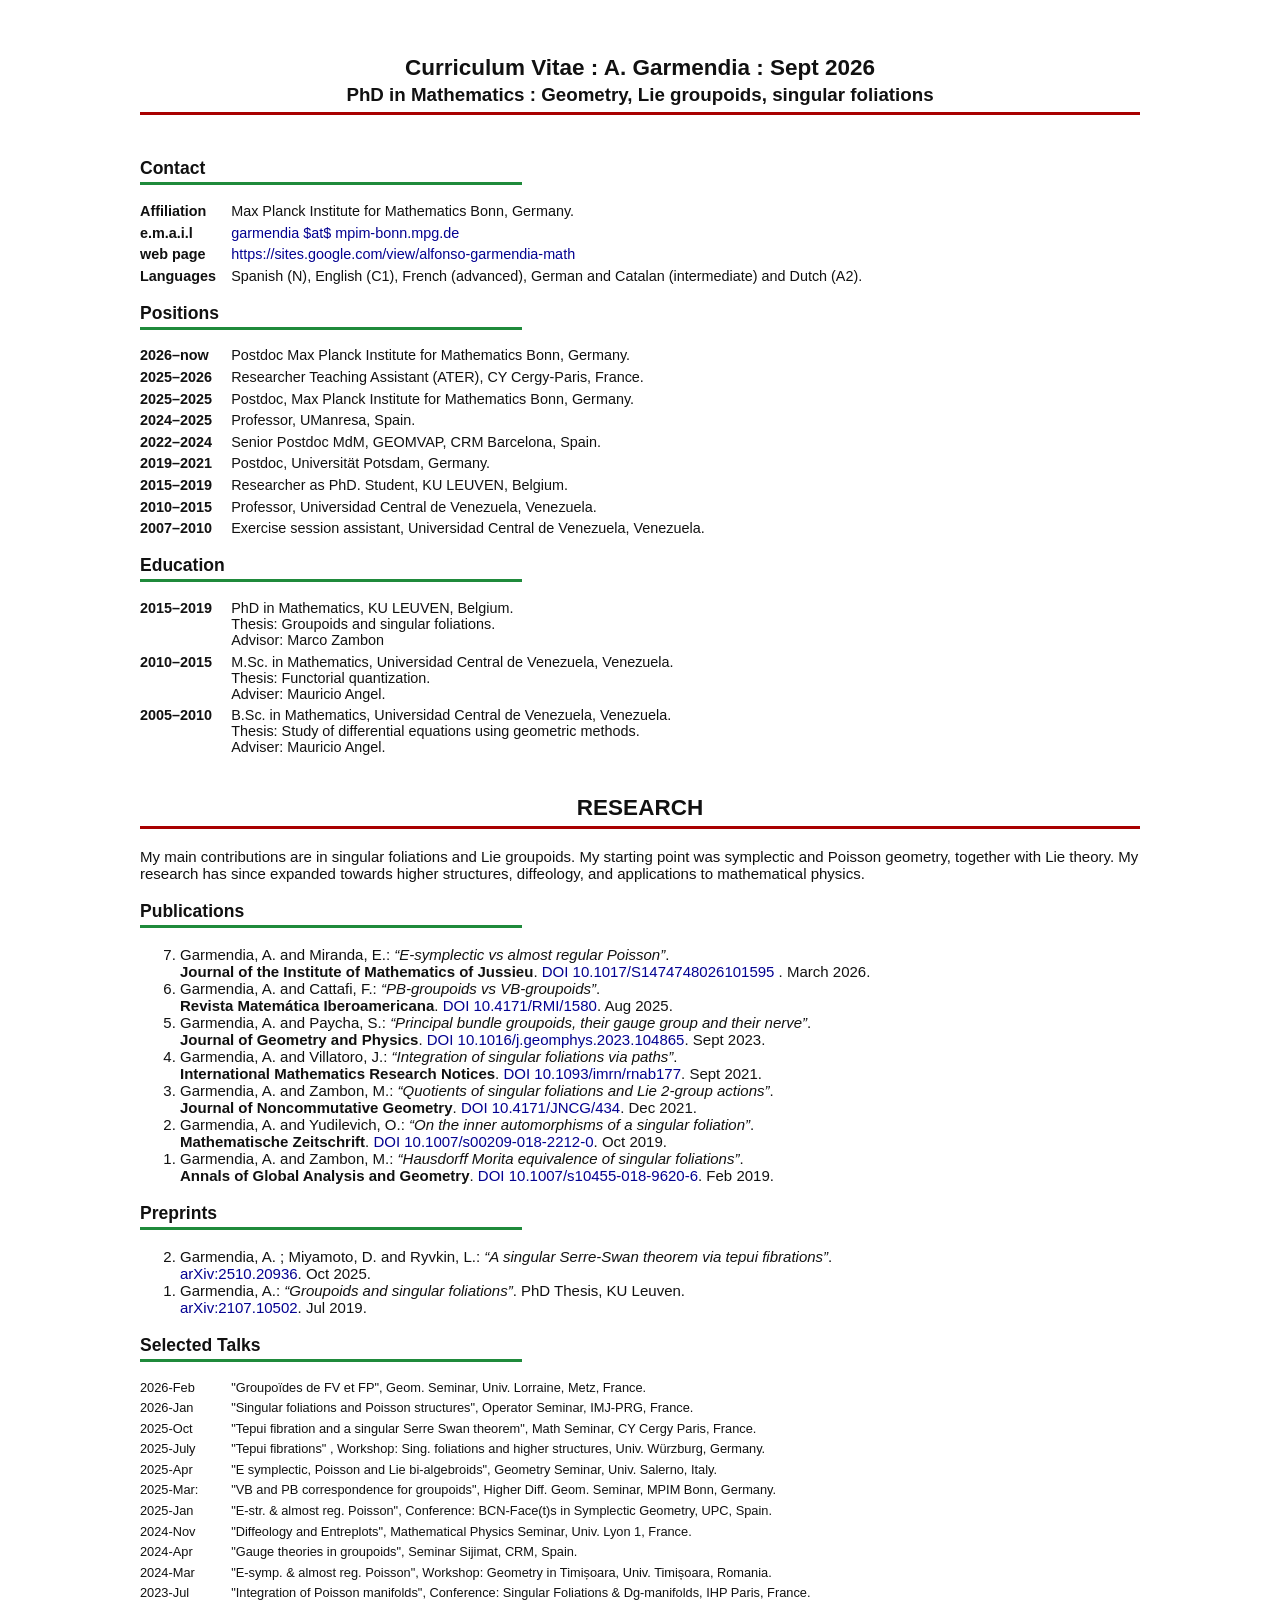
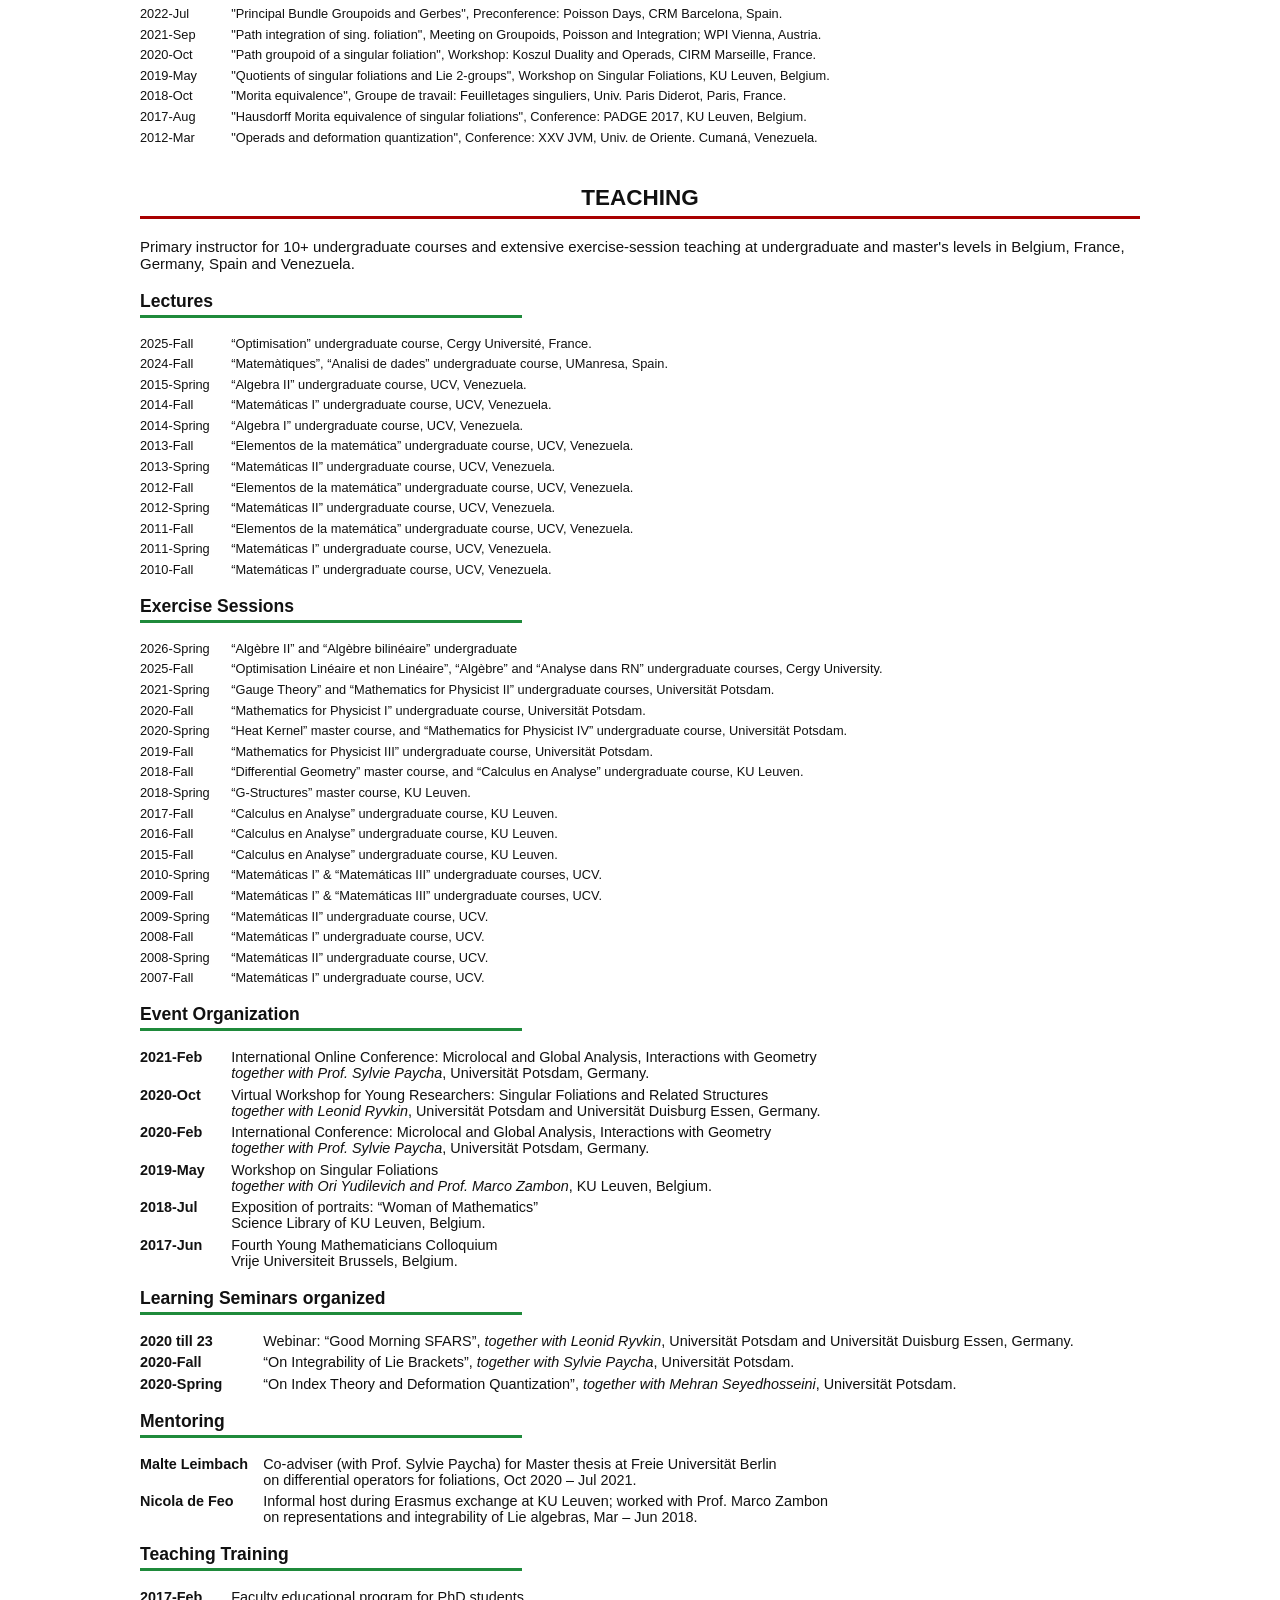
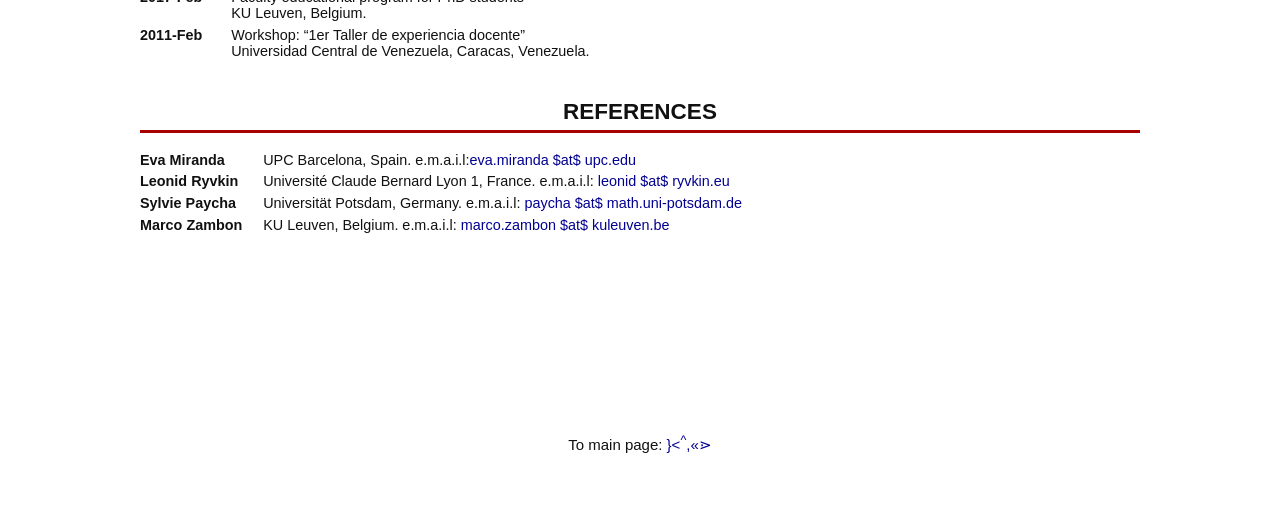
==== commit 0a4273d2: "Update index.html" ====
--- a/cv/index.html
+++ b/cv/index.html
@@ -48,16 +48,16 @@
 
 <!-- ////////// CONTACT ////////// -->
 	 
-	 <h3 class="hsec">Contact Information</h3>
+	 <h3 class="hsec">Contact</h3>
 	<dl class="cvlist">
 		 
 		<dt>Affiliation</dt>
 		<dd>Max Planck Institute for Mathematics Bonn, Germany.</dd>
 			
 		<dt>e.m.a.i.l</dt>
-		<dd style="color:var(--lcol)">garmendia $at$ mpim-bonn.mpg $dot$ de</dd>
-			
-		<dt>w.e.b.page</dt>
+		<dd style="color:var(--lcol)">garmendia $at$ mpim-bonn.mpg.de</dd>
+			
+		<dt>web page</dt>
 		<dd><a href="https://sites.google.com/view/alfonso-garmendia-math">https://sites.google.com/view/alfonso-garmendia-math</a></dd>
 
 		<dt>Languages</dt>
@@ -401,16 +401,16 @@
 <div onselectstart="return false" onmousedown="return false">
 <dl class="pcvlist">
  		 <!-- 
-<dt> Iakovos Androulidakis</dt> <dd> National and Kapodistrian University of Athens, Greece. e.m.a.i.l:<br class="mob"> <span style="color:var(--lcol)"> iandroul $at$ math $dot$ uoa $dot$ gr </span> </dd>
-<dt> Camille Laurent-Gengoux</dt> <dd> Université de Lorraine, France. e.m.a.i.l:  <br class="mob"> <span style="color:var(--lcol)"> camille $dot$ laurent-gengoux $at$ univ-lorraine $at$ fr </span> </dd>
+<dt> Iakovos Androulidakis</dt> <dd> National and Kapodistrian University of Athens, Greece. e.m.a.i.l:<br class="mob"> <span style="color:var(--lcol)"> iandroul $at$ math.uoa $dot$ gr </span> </dd>
+<dt> Camille Laurent-Gengoux</dt> <dd> Université de Lorraine, France. e.m.a.i.l:  <br class="mob"> <span style="color:var(--lcol)"> camille.laurent-gengoux $at$ univ-lorraine.fr </span> </dd>
 -->
-<dt> Eva Miranda</dt> <dd> UPC Barcelona, Spain. e.m.a.i.l:<br class="mob"><span style="color:var(--lcol)">eva.miranda $at$ upc $dot$ edu </span> </dd>
-<dt>Leonid Ryvkin</dt> <dd>Université Claude Bernard Lyon 1, France. e.m.a.i.l:<br class="mob"> <span style="color:var(--lcol)">leonid $at$ ryvkin $dot$ eu </span></dd>
-<dt>Sylvie Paycha</dt> <dd>Universität Potsdam, Germany. e.m.a.i.l: <br class="mob"> <span style="color:var(--lcol)">paycha $at$ math.uni-potsdam $dot$ de </span></dd>
+<dt> Eva Miranda</dt> <dd> UPC Barcelona, Spain. e.m.a.i.l:<br class="mob"><span style="color:var(--lcol)">eva.miranda $at$ upc.edu </span> </dd>
+<dt>Leonid Ryvkin</dt> <dd>Université Claude Bernard Lyon 1, France. e.m.a.i.l:<br class="mob"> <span style="color:var(--lcol)">leonid $at$ ryvkin.eu </span></dd>
+<dt>Sylvie Paycha</dt> <dd>Universität Potsdam, Germany. e.m.a.i.l: <br class="mob"> <span style="color:var(--lcol)">paycha $at$ math.uni-potsdam.de </span></dd>
 <!-- 
-<dt> Georges Skandalis</dt><dd> Université Paris Diderot, France. e.m_a_i_l:<br class="mob"> <span style="color:var(--lcol)"> skandalis@math.univ-paris-diderot.fr </span> </dd> 
+<dt> Georges Skandalis</dt><dd> Université Paris Diderot, France. e.m_a_i_l:<br class="mob"> <span style="color:var(--lcol)"> skandalis $at$ math.univ-paris-diderot.fr </span> </dd> 
 -->
-<dt>Marco Zambon</dt><dd> KU Leuven, Belgium. e.m.a.i.l:<br class="mob"> <span style="color:var(--lcol)"> marco.zambon $at$ kuleuven $dot$ be </span></dd>
+<dt>Marco Zambon</dt><dd> KU Leuven, Belgium. e.m.a.i.l:<br class="mob"> <span style="color:var(--lcol)"> marco.zambon $at$ kuleuven.be </span></dd>
 	
 </dl>
 </div>
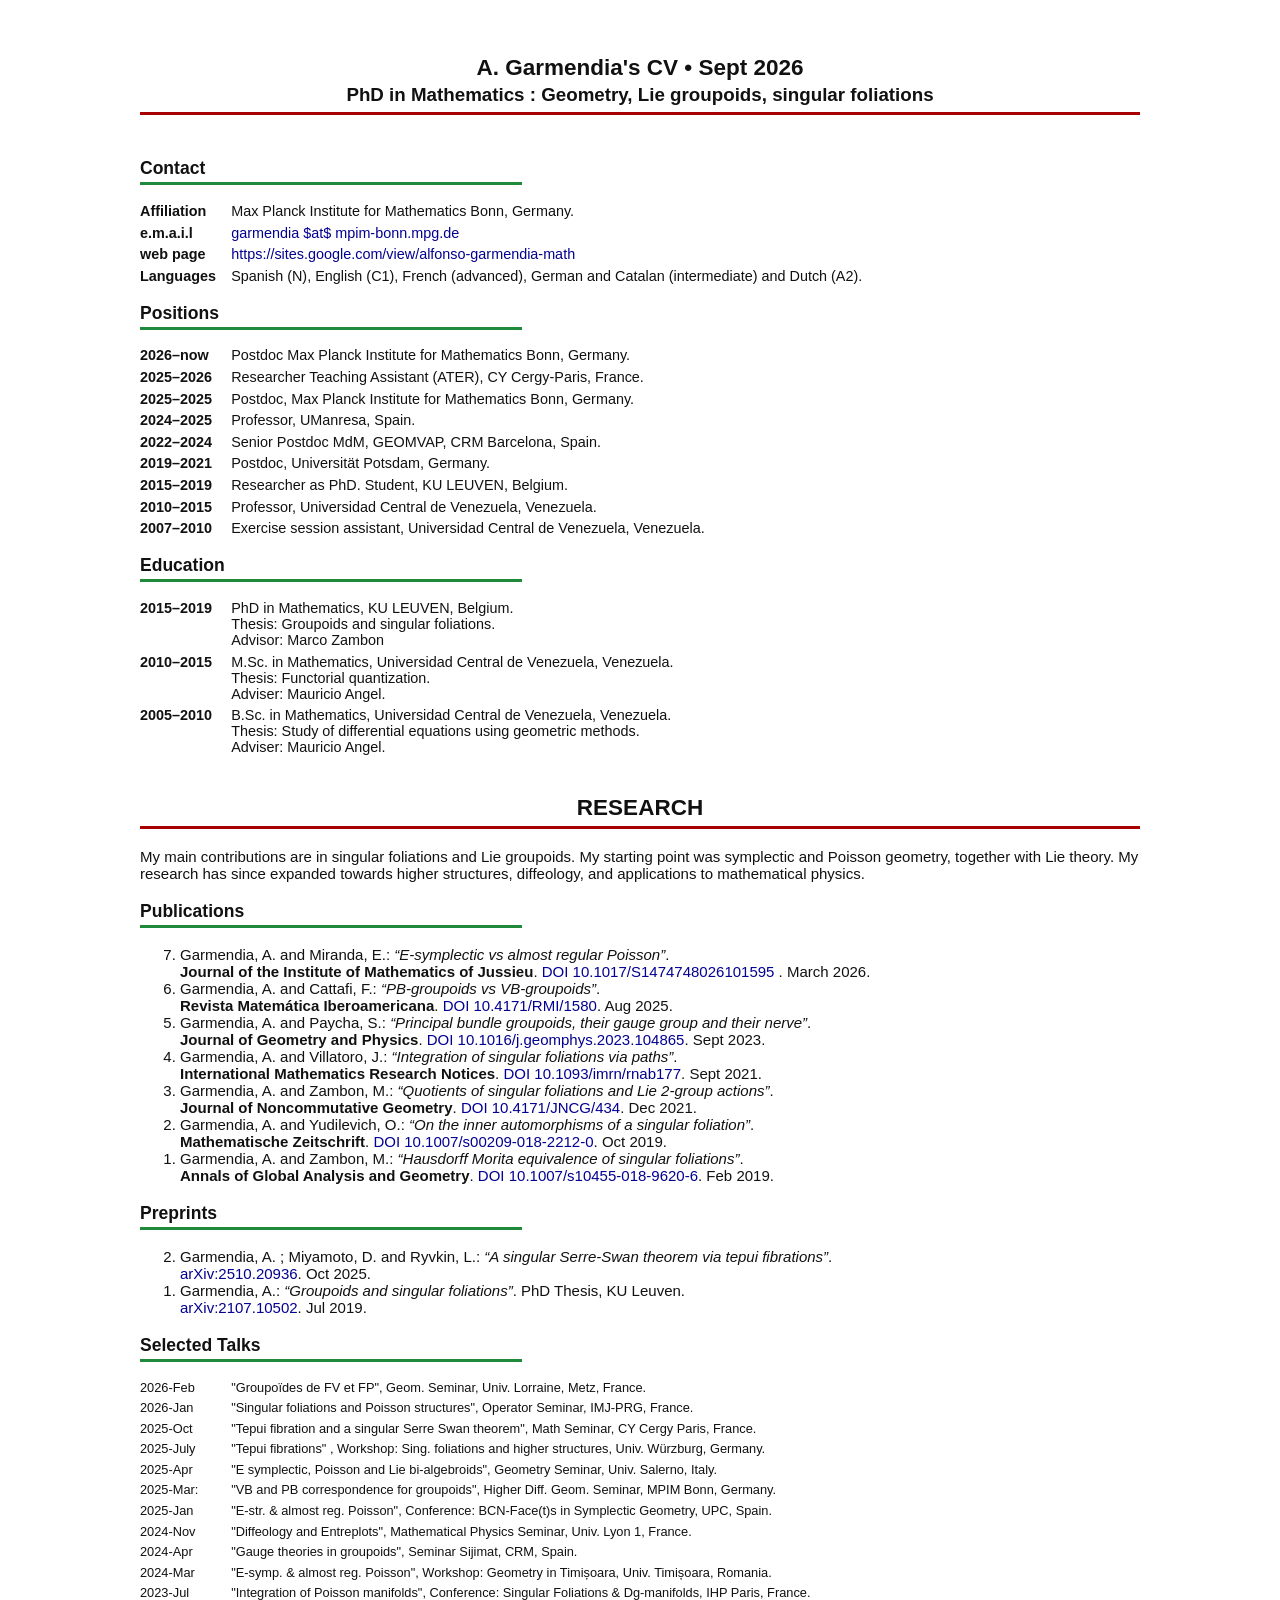
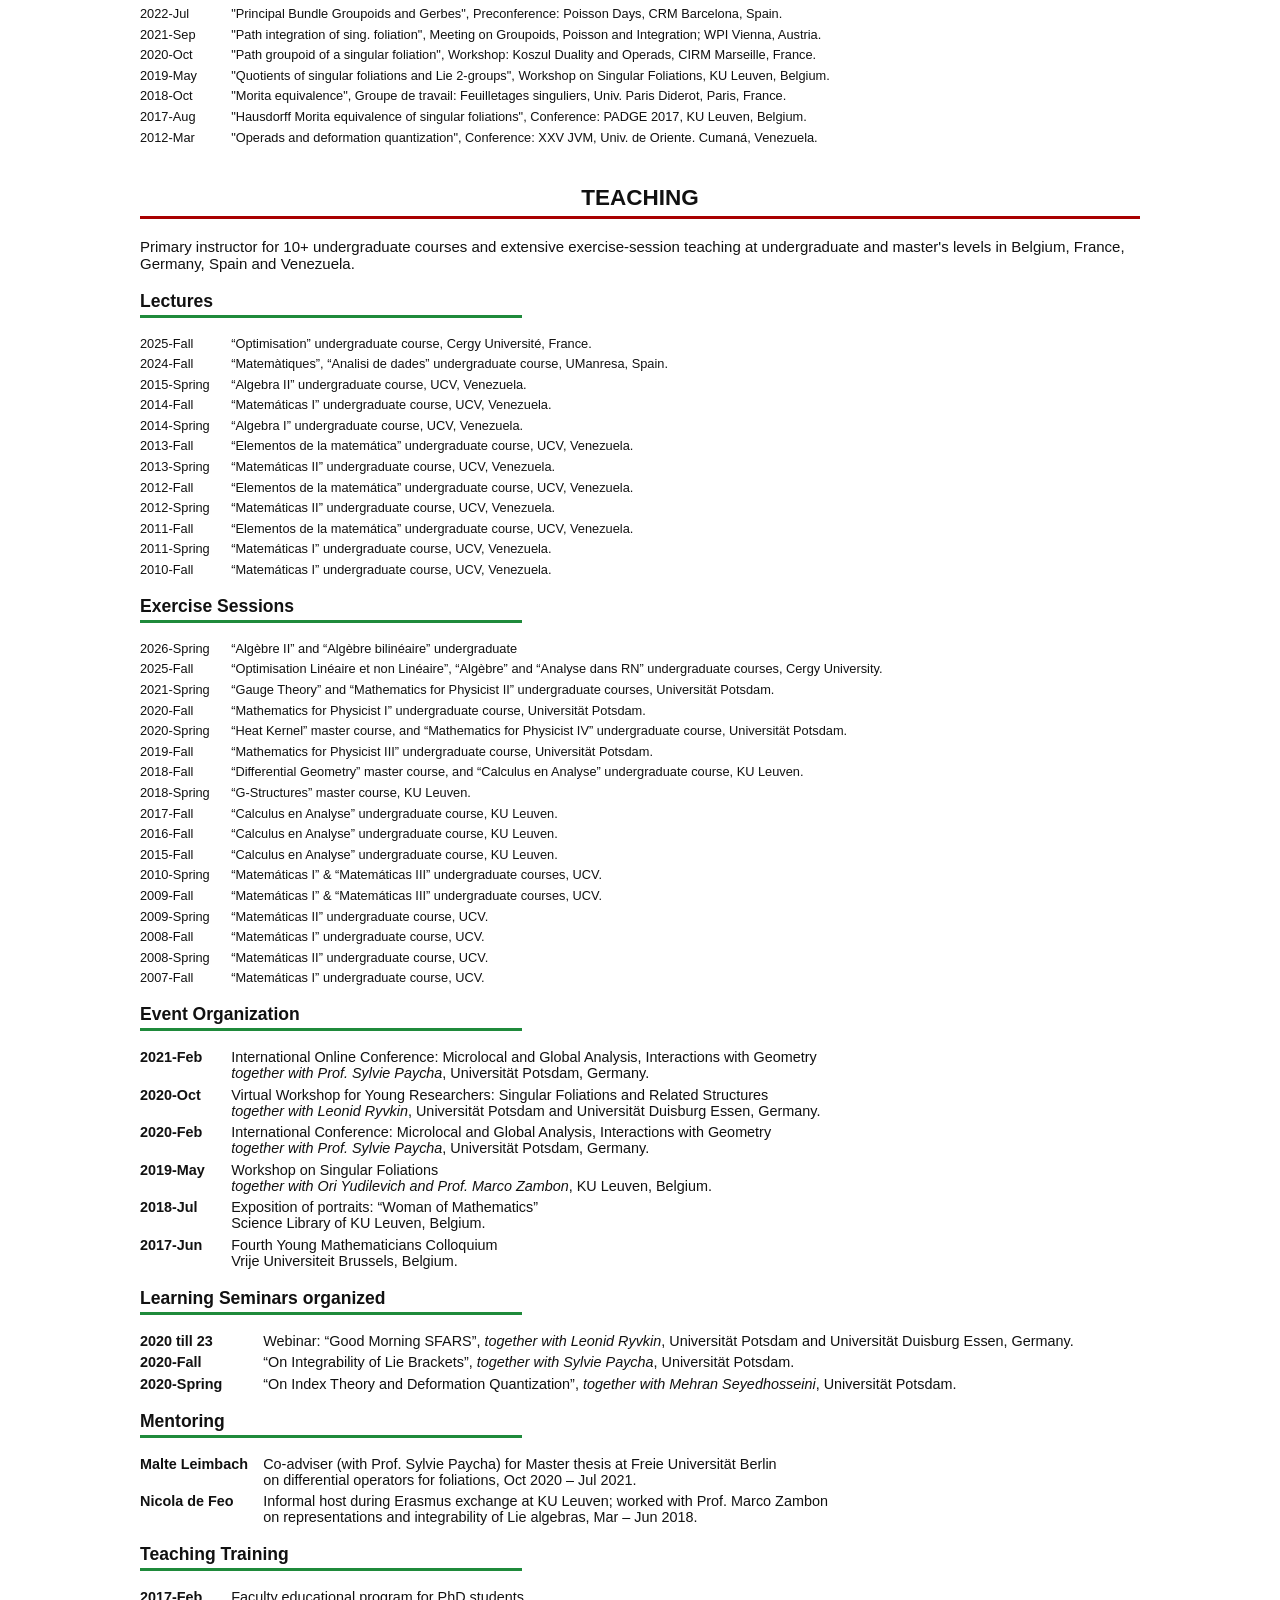
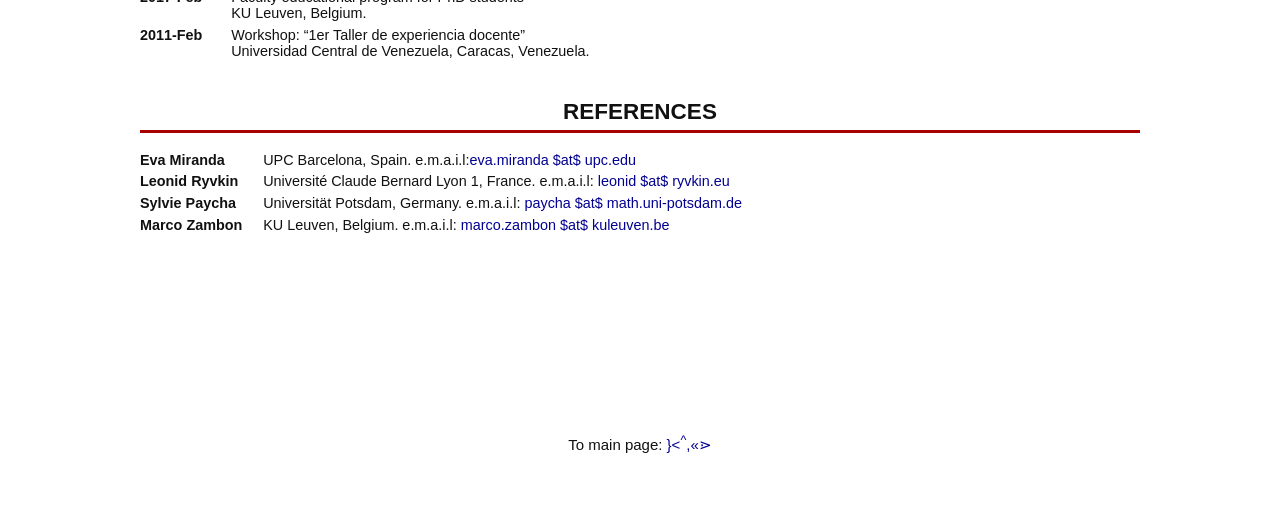
==== commit 771c892f: "Update index.html" ====
--- a/cv/index.html
+++ b/cv/index.html
@@ -34,7 +34,7 @@
       <!--	<div style="margin-top: 20px;"></div>
        	<hr style="border: 2px solid var(--col); width: 100%;"> -->
       	<h2 class="bhsec">
-			Curriculum Vitae : <br class="mob"> A. Garmendia : Sept 2026 <br>
+	A. Garmendia's CV • Sept 2026 <br>
 			<small> PhD in Mathematics :<br class="mob"> Geometry, Lie groupoids, singular foliations </small> 
 		</h2>
       </div>
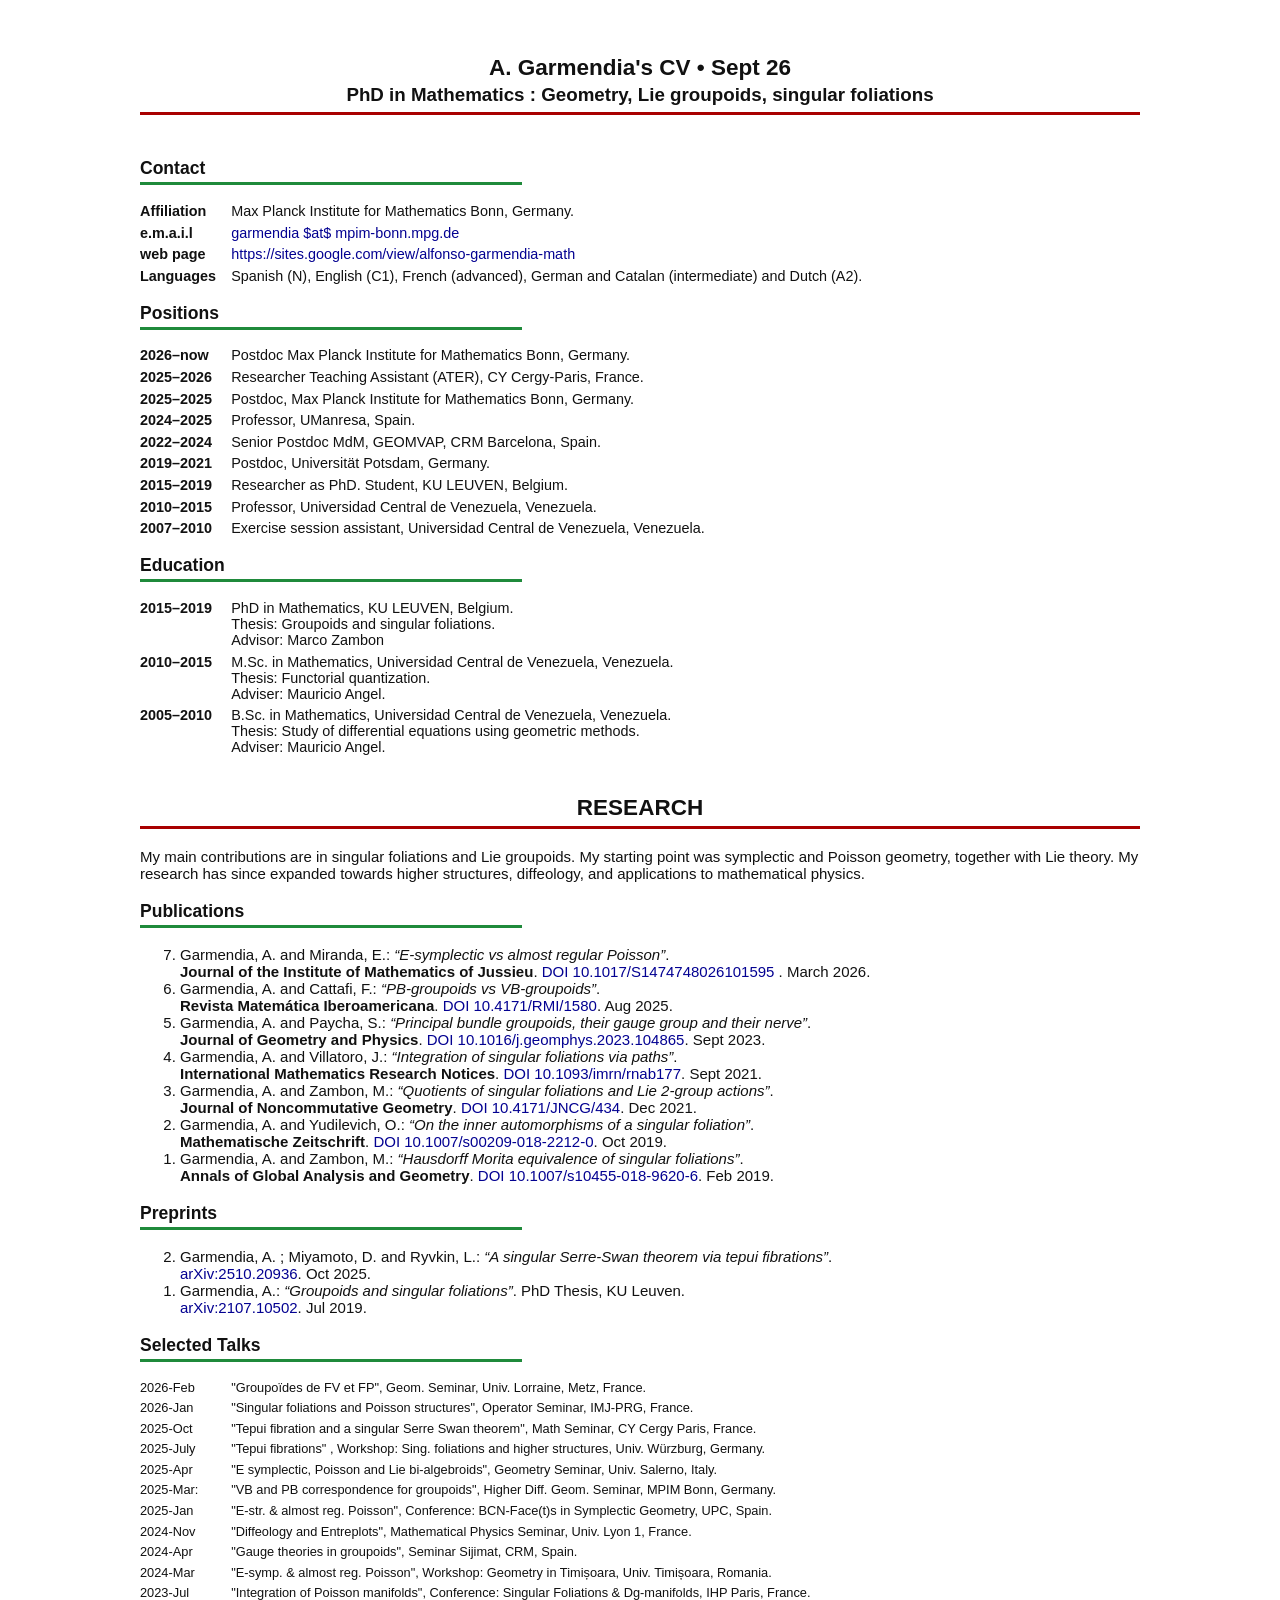
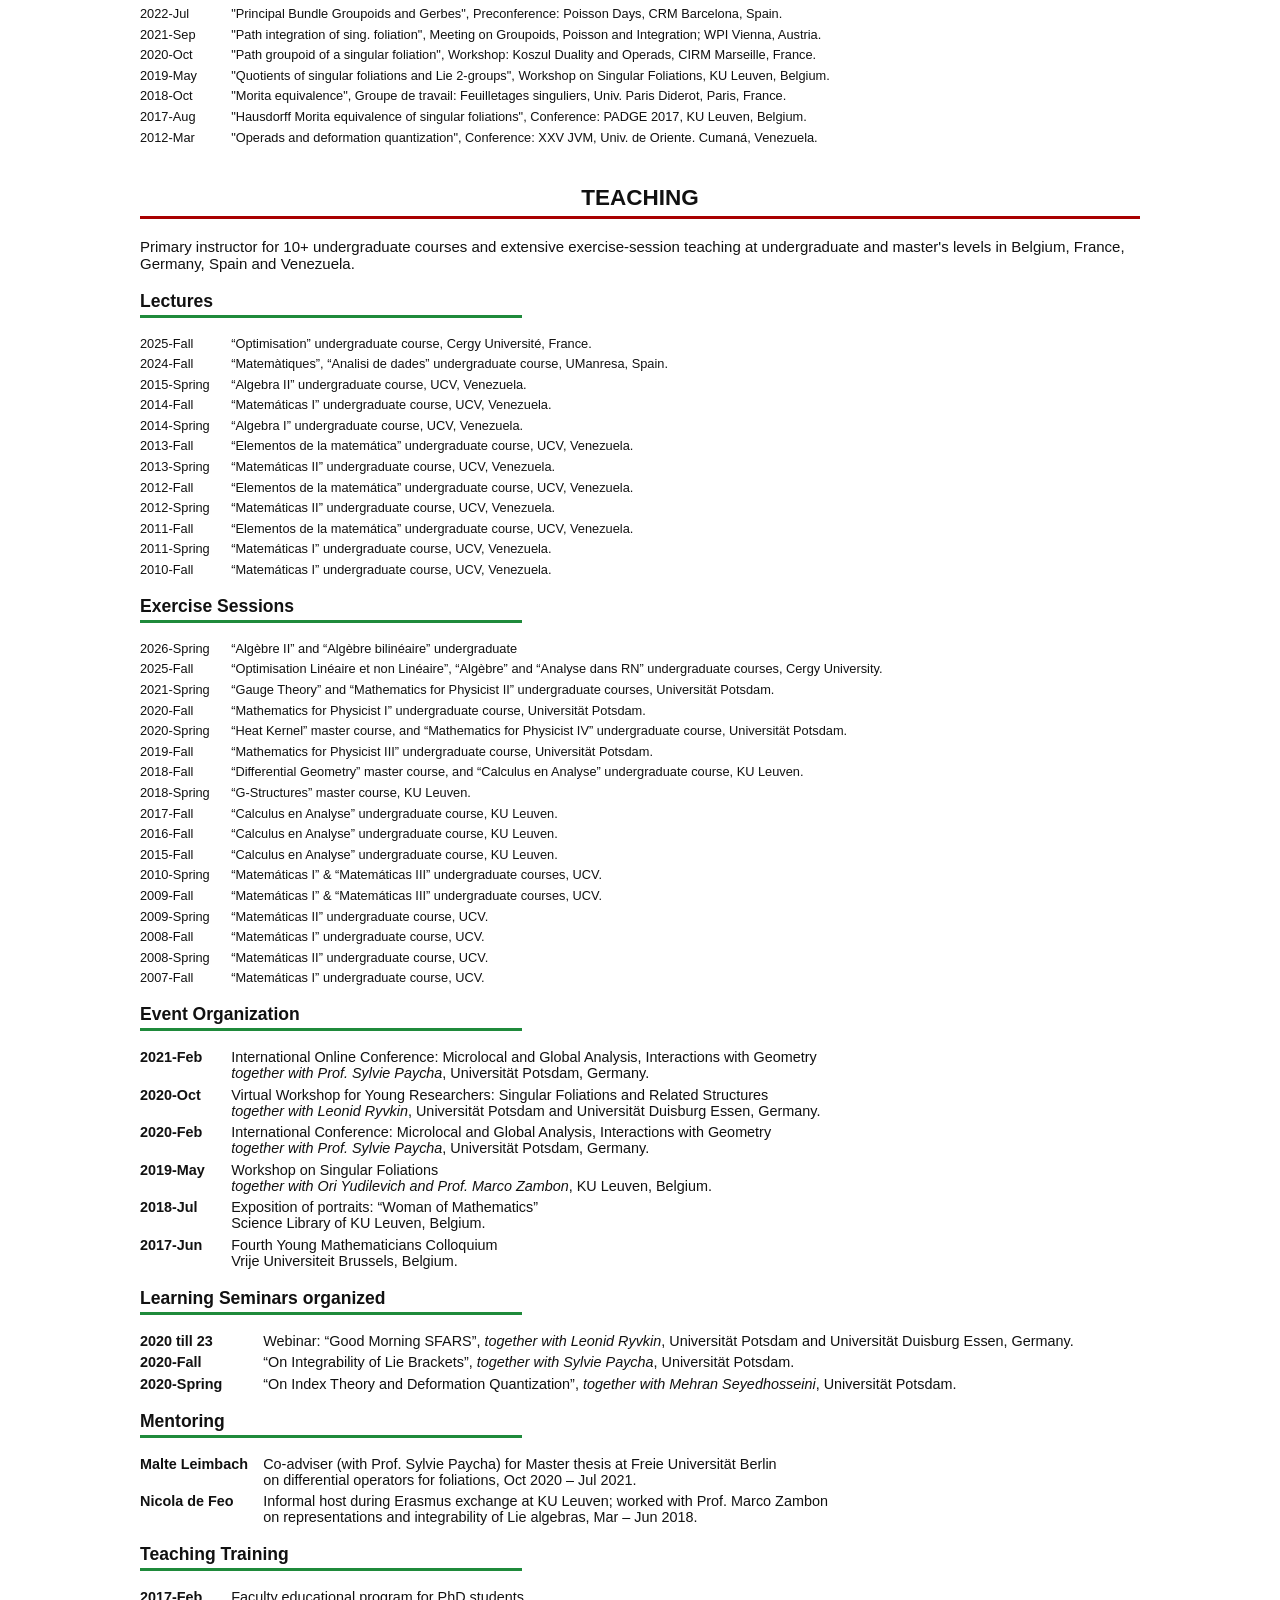
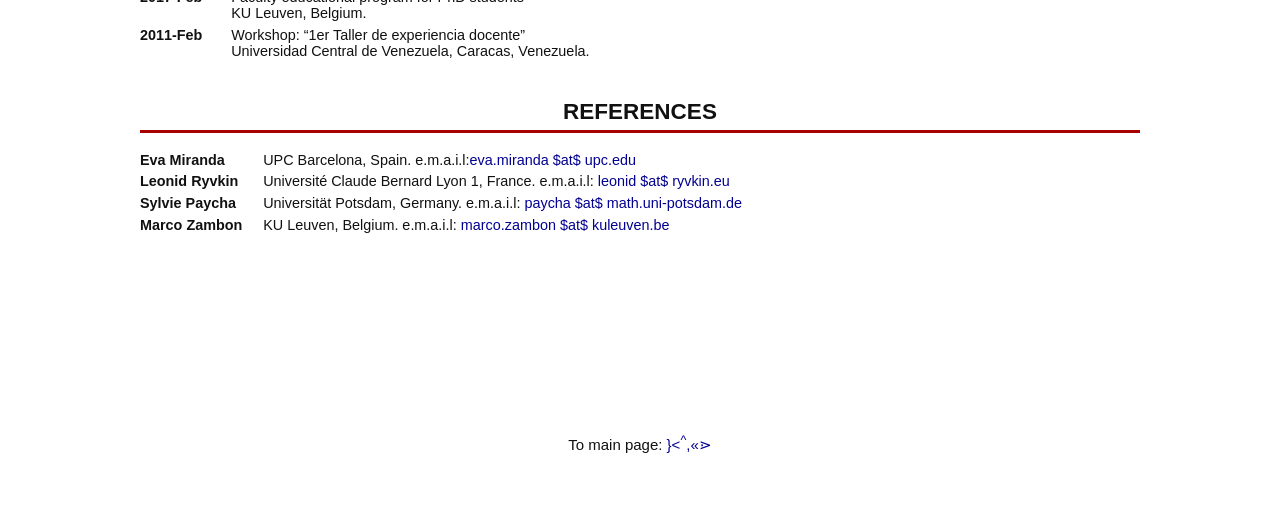
==== commit 88017d74: "Update index.html" ====
--- a/cv/index.html
+++ b/cv/index.html
@@ -34,7 +34,7 @@
       <!--	<div style="margin-top: 20px;"></div>
        	<hr style="border: 2px solid var(--col); width: 100%;"> -->
       	<h2 class="bhsec">
-	A. Garmendia's CV • Sept 2026 <br>
+	A. Garmendia's CV • Sept 26 <br>
 			<small> PhD in Mathematics :<br class="mob"> Geometry, Lie groupoids, singular foliations </small> 
 		</h2>
       </div>
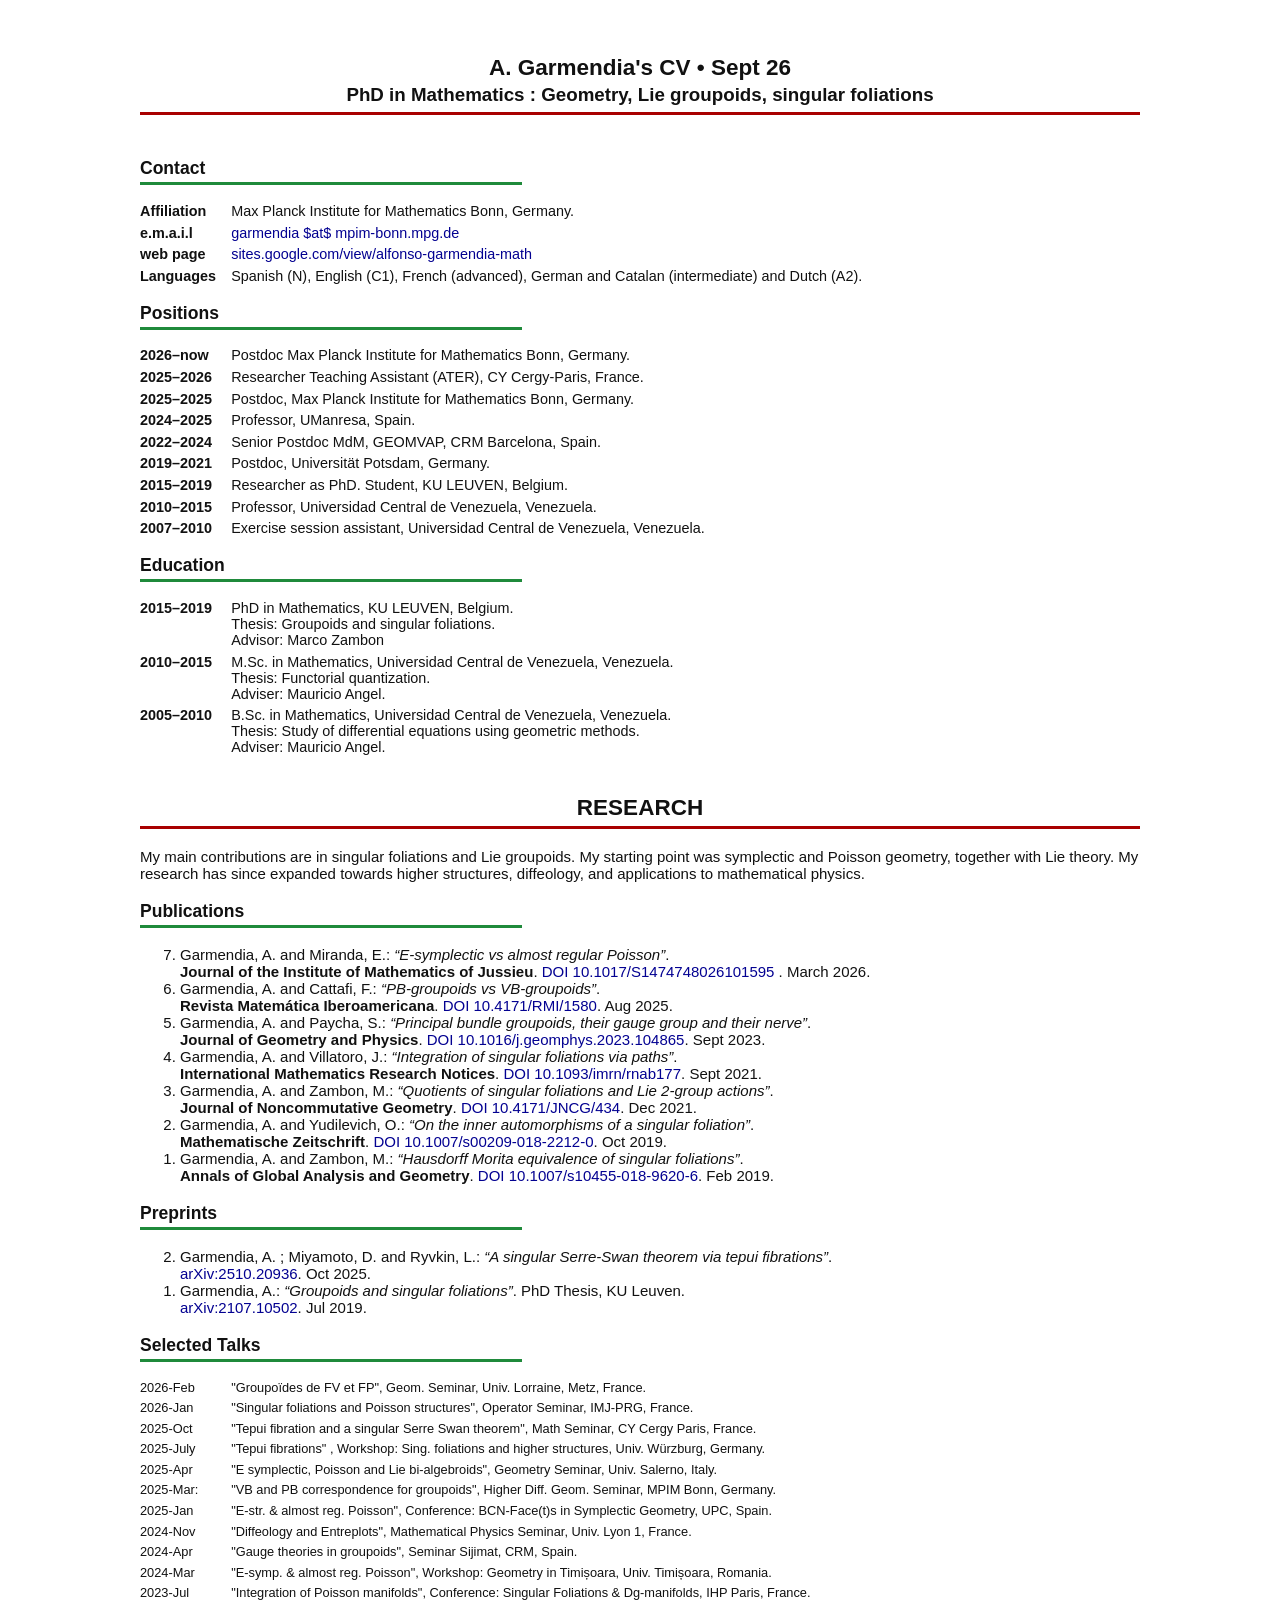
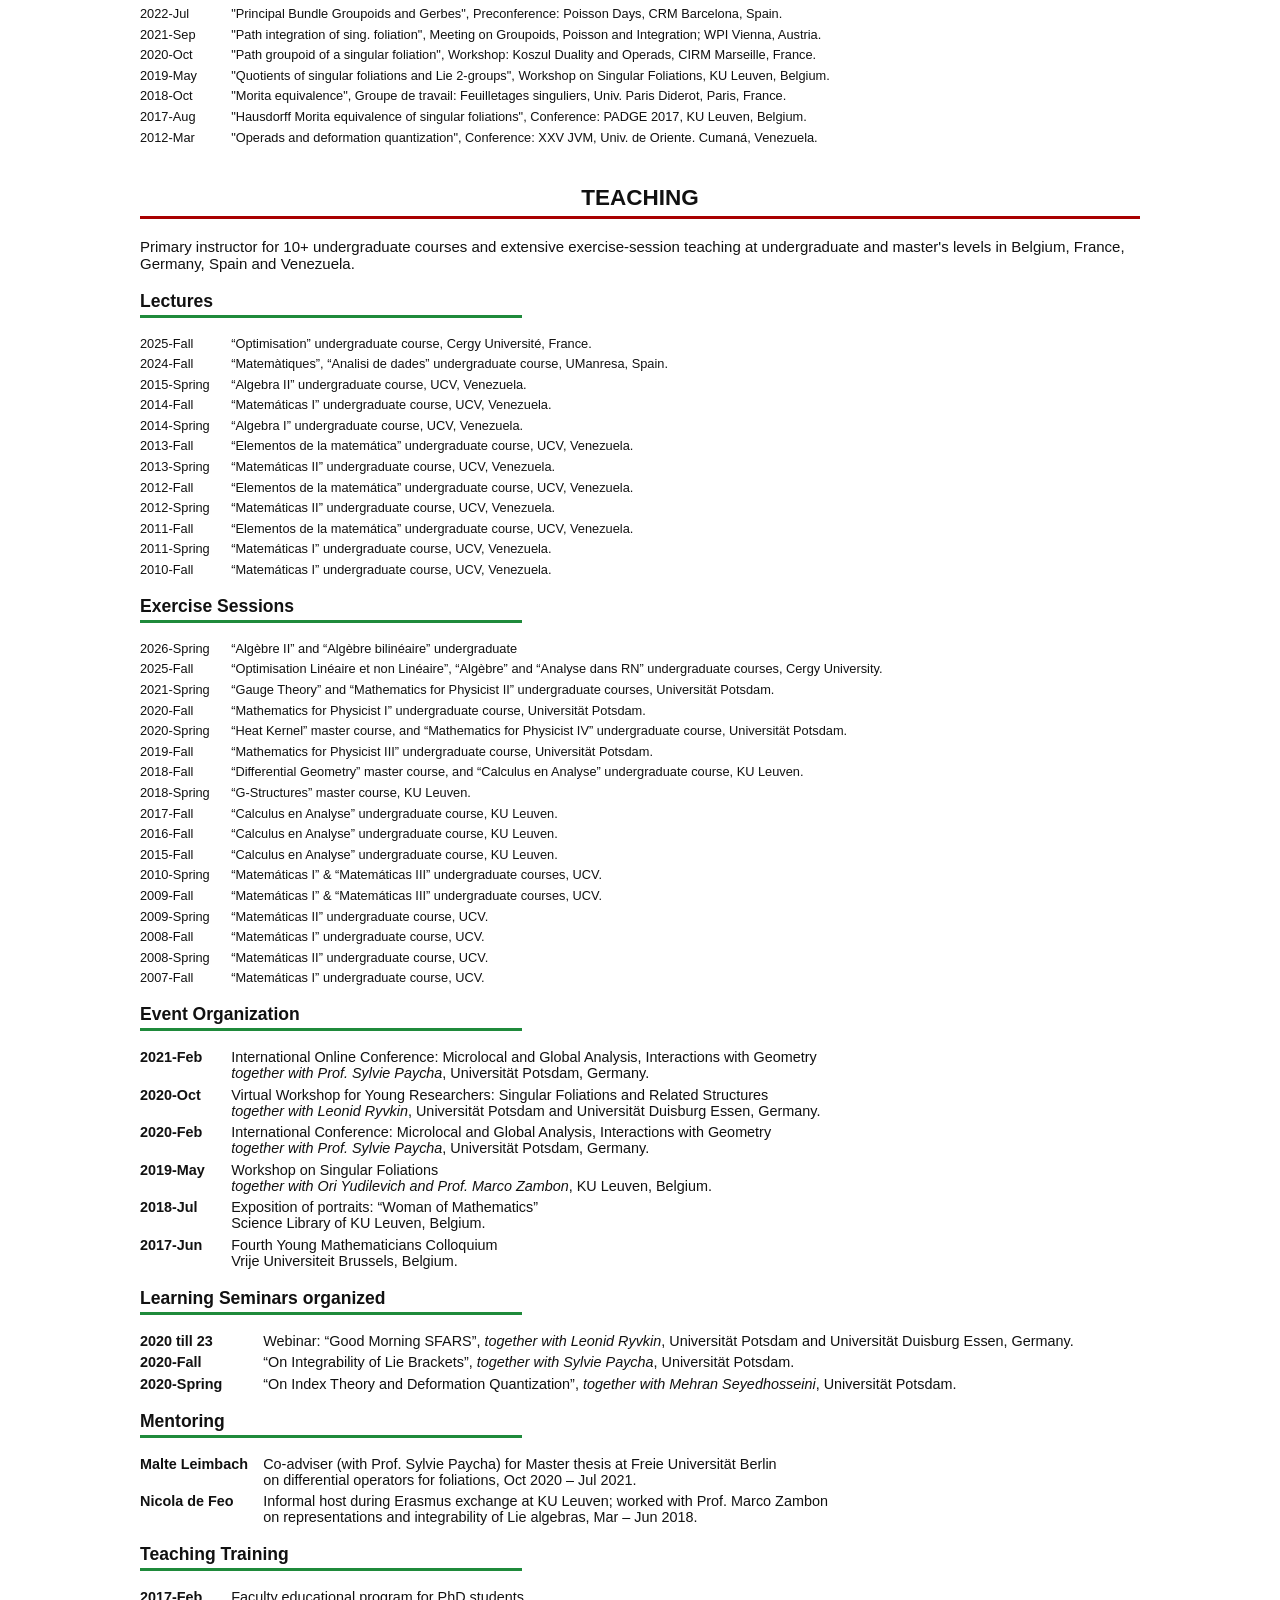
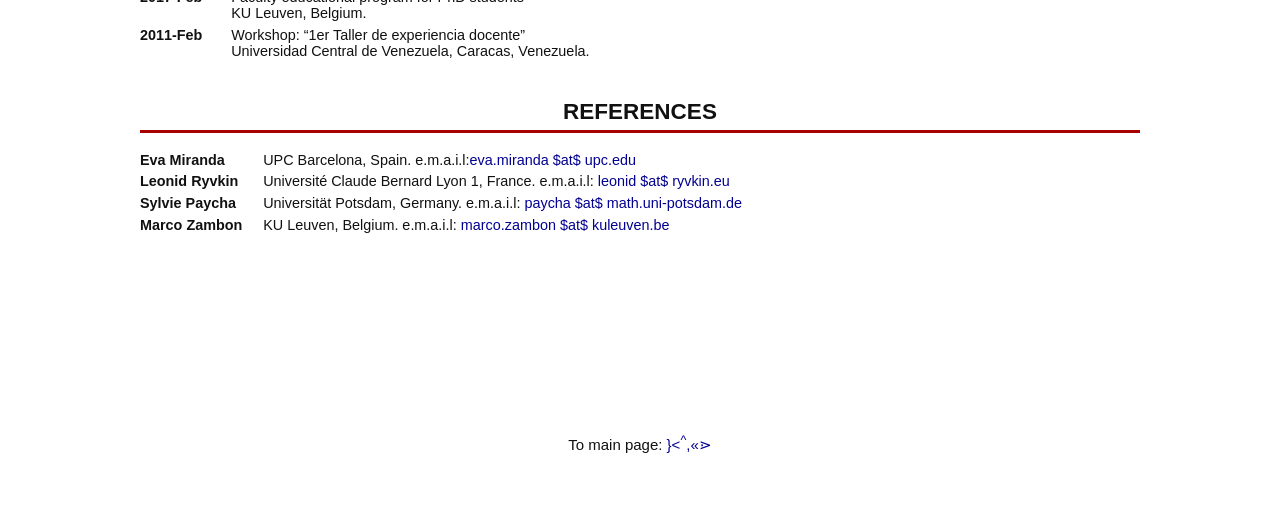
==== commit 0b2ef81d: "Update web page link format in index.html" ====
--- a/cv/index.html
+++ b/cv/index.html
@@ -58,7 +58,7 @@
 		<dd style="color:var(--lcol)">garmendia $at$ mpim-bonn.mpg.de</dd>
 			
 		<dt>web page</dt>
-		<dd><a href="https://sites.google.com/view/alfonso-garmendia-math">https://sites.google.com/view/alfonso-garmendia-math</a></dd>
+		<dd><a href="https://sites.google.com/view/alfonso-garmendia-math">sites.google.com/view/alfonso-garmendia-math</a></dd>
 
 		<dt>Languages</dt>
 		<dd>Spanish (N), English (C1), French (advanced), German and Catalan (intermediate) and Dutch (A2).</dd>
